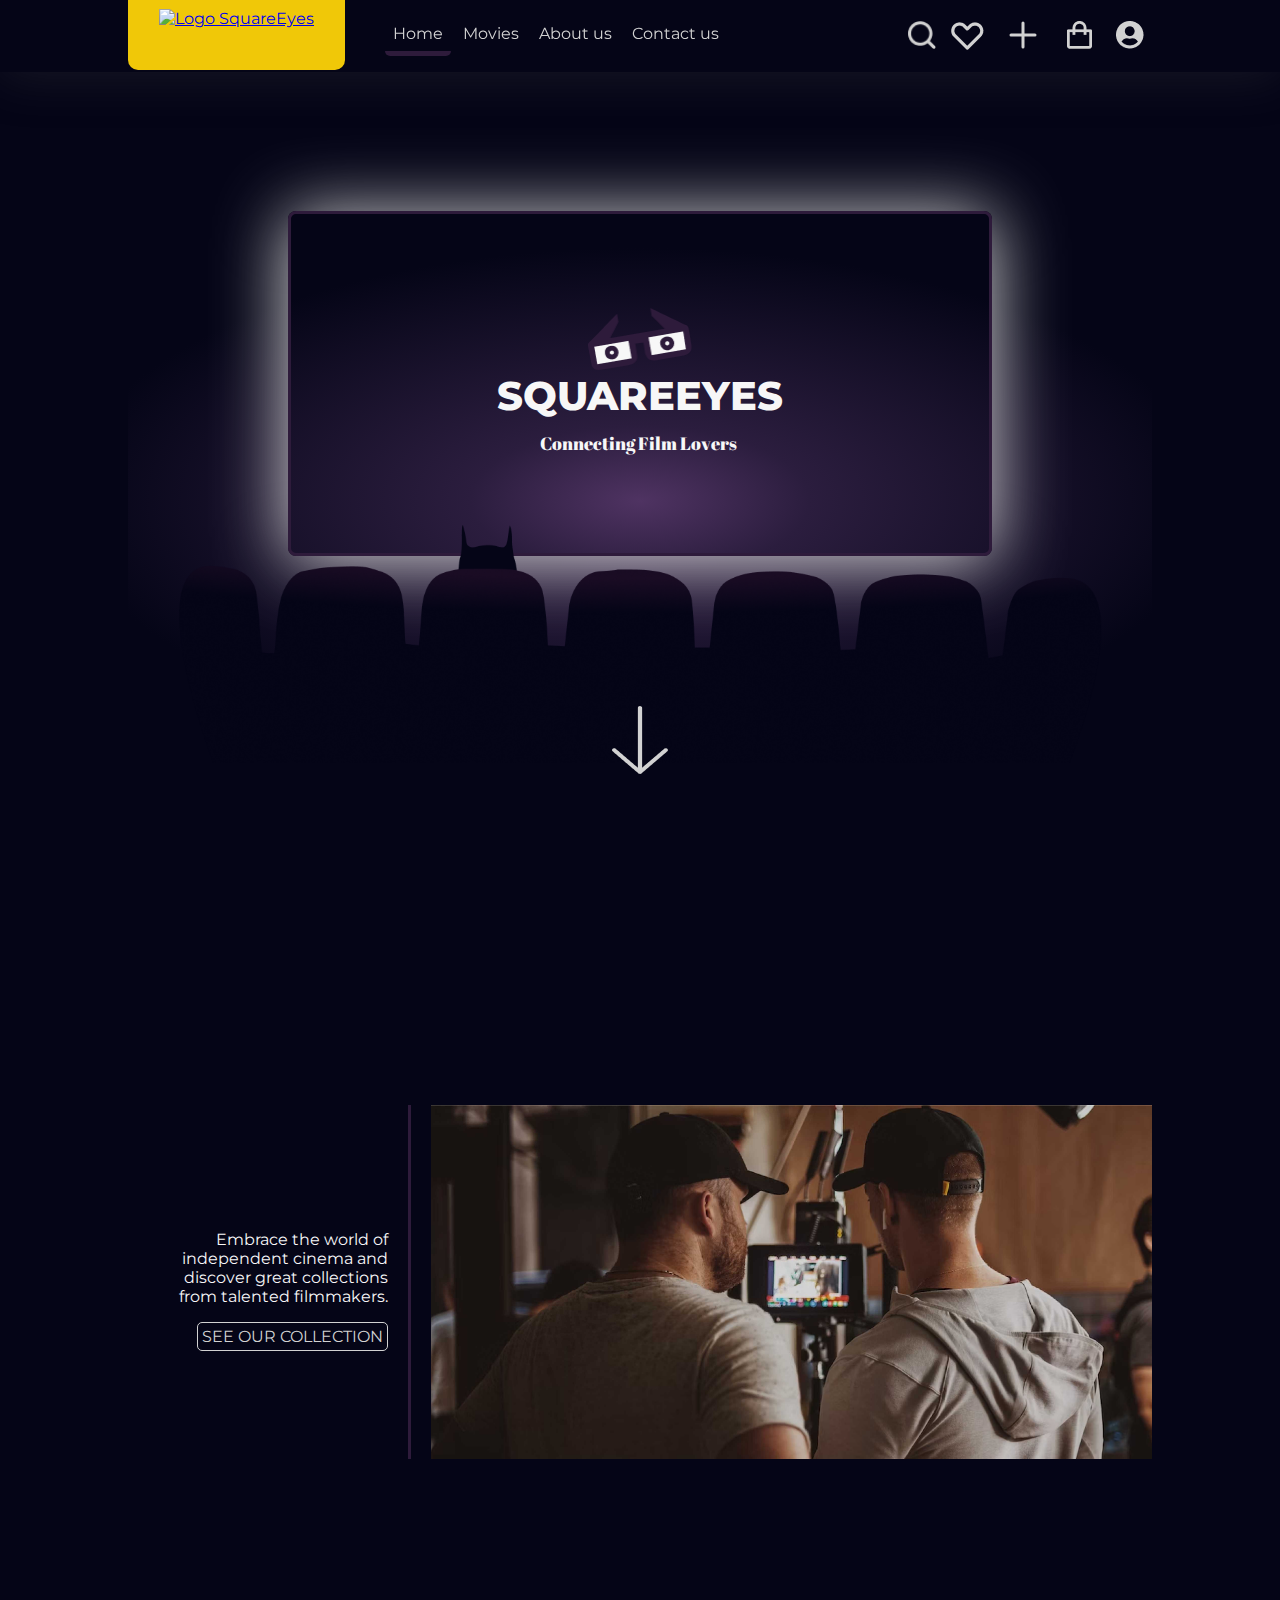
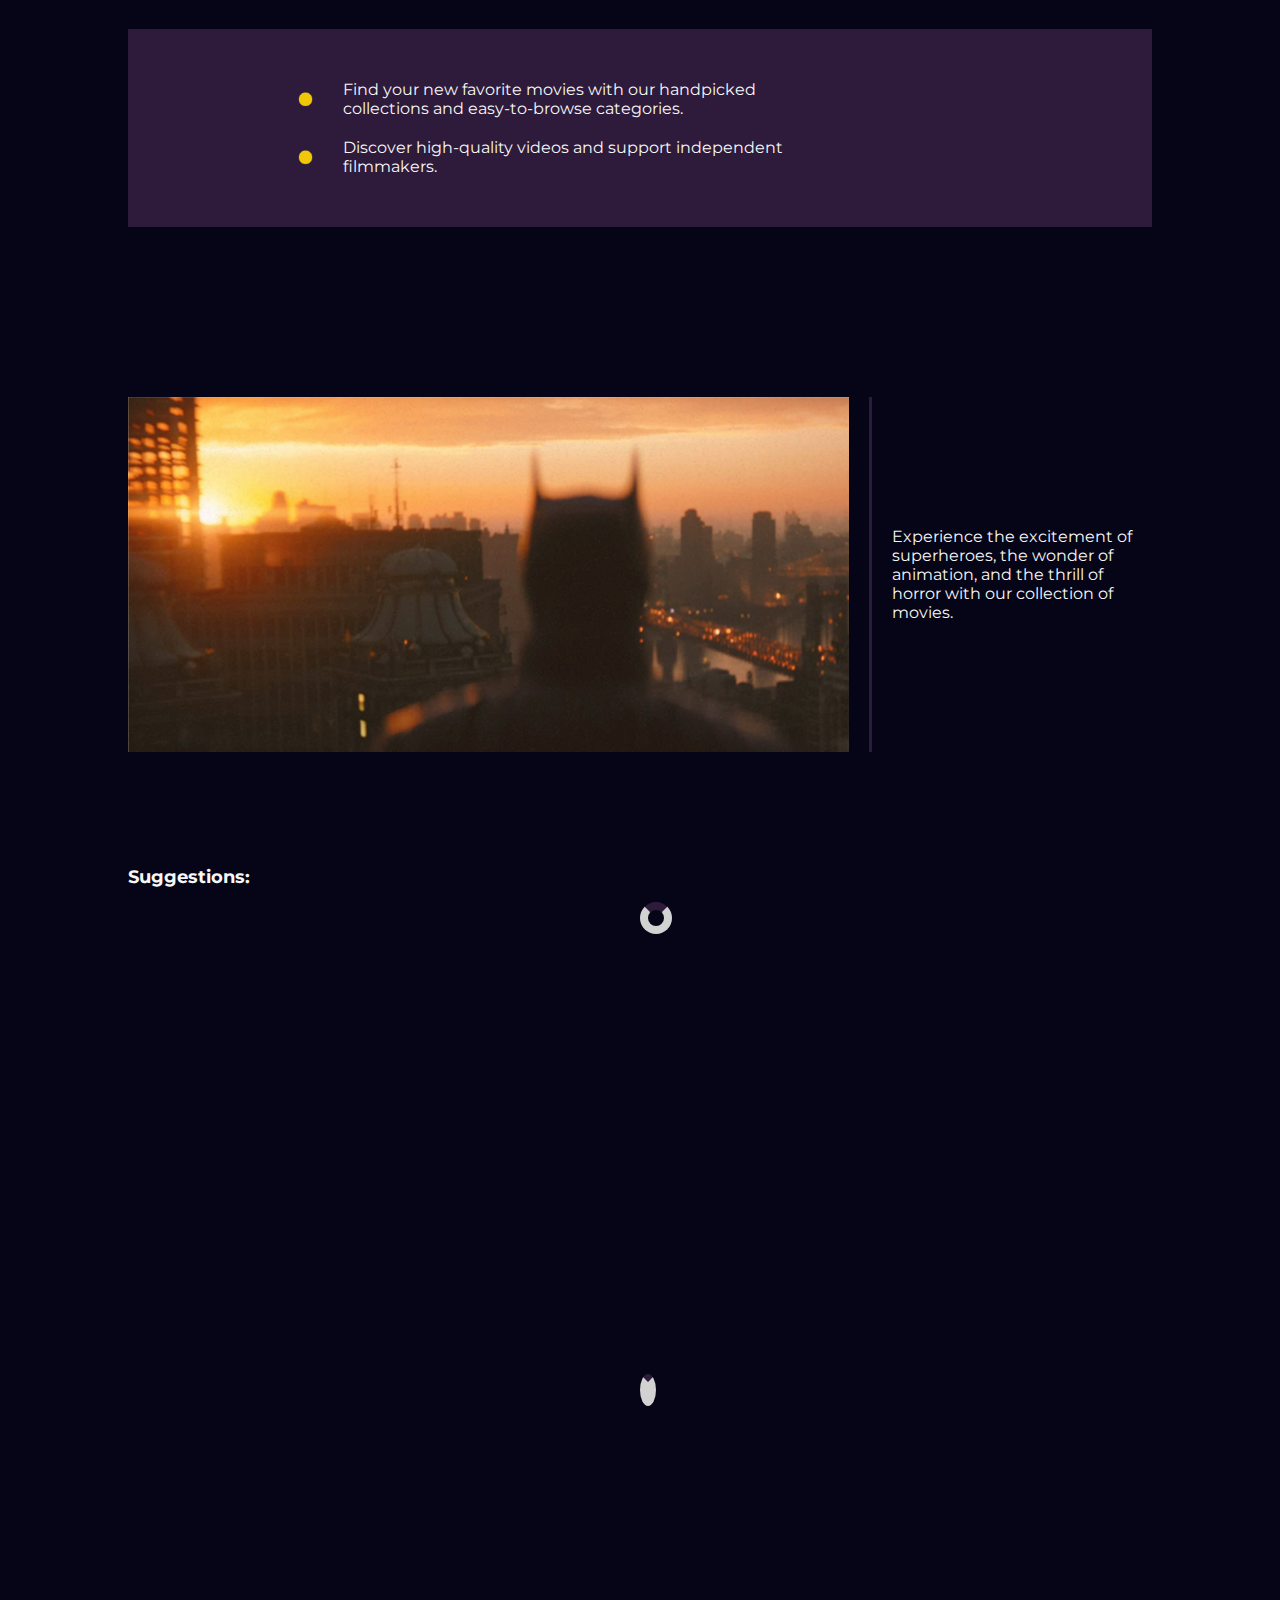
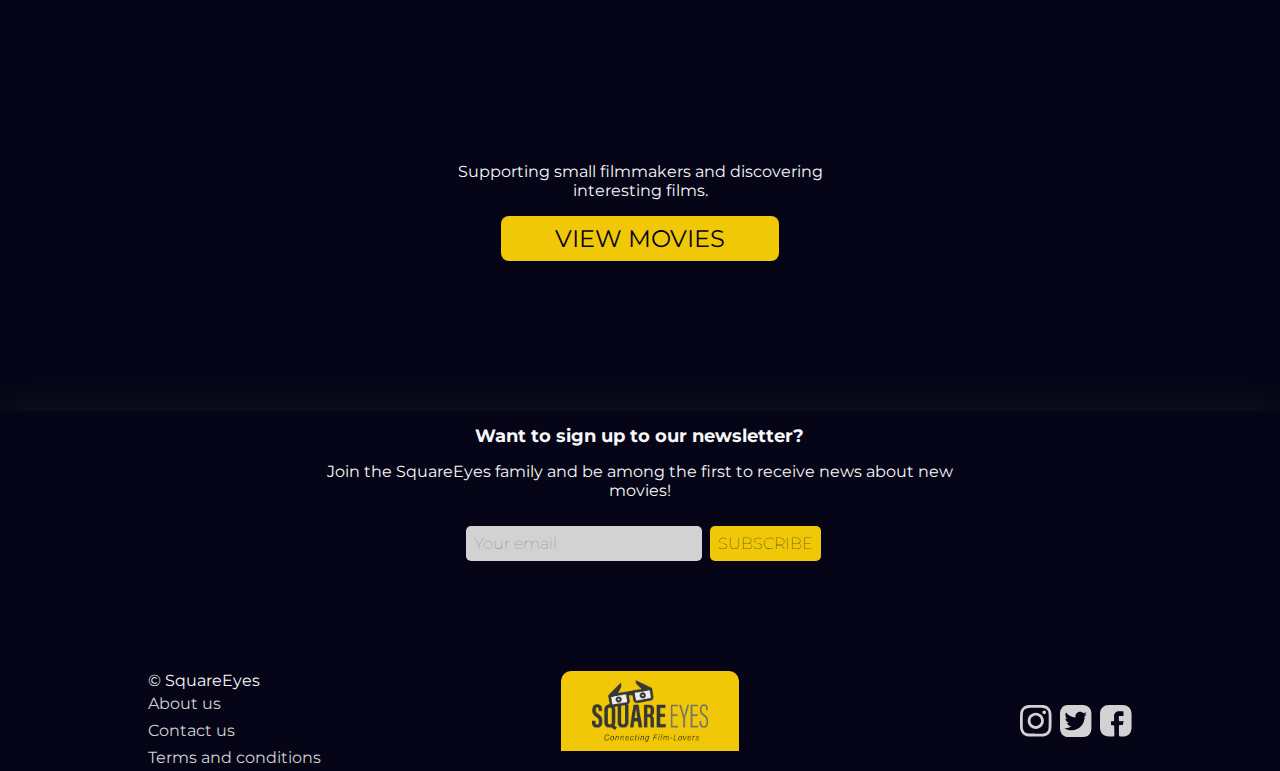
==== index.html @ 7ef7fc24 "added files" ====
<!DOCTYPE html>
<html lang="en">
  <head>
    <meta charset="UTF-8" />
    <meta http-equiv="X-UA-Compatible" content="IE=edge" />
    <meta name="viewport" content="width=device-width, initial-scale=1.0" />
    <meta
      name="describtion"
      content="Webpage for movie lovers. Choose between numbers of fantastic movies."
    />
    <link rel="stylesheet" href="unicode.css" />
    <link rel="stylesheet" href="css_code/index_styles.css" />
    <link
      href="https://fonts.googleapis.com/css2?family=Abril+Fatface&family=Montserrat:wght@400;800&display=swap"
      rel="stylesheet"
    />
    <script type="module" defer src="js/index.js"></script>
    <title>SquareEyes | Home</title>
  </head>

  <body>
    <header>
      <a href="index.html"
        ><img
          class="logo_header"
          src="Images/SquareEyes_Logo_org.png"
          alt="Logo SquareEyes"
      /></a>
      <div class="header_left">
        <input type="checkbox" name="menu_checkbox" id="menu_checkbox" />
        <label
          for="menu_checkbox"
          tabindex="0"
          class="hamburger_icon"
          aria-label="Navigation menu"
        ></label>
        <nav class="nav_left">
          <ul>
            <li><a href="index.html" class="active_page">Home</a></li>
            <li><a href="movie-pages/all-movies.html">Movies</a></li>
            <li><a href="your_list.html">Your list</a></li>
            <li><a href="your_fav.html">Favorites</a></li>
            <li><a href="about_us.html">About us</a></li>
            <li><a href="contact_us.html">Contact us</a></li>
          </ul>
        </nav>
      </div>
      <div class="header_right">
        <nav class="nav_right">
          <input
            id="menu_search_icon"
            type="search"
            placeholder="Search"
            class="search"
            aria-labelledby="search_bar"
          />
          <label for="menu_search_icon" class="icon_search"
            ><span id="search_bar" class="gone_text">Search bar</span></label
          >
          <a href="your_fav.html" aria-label="Go to your favorites page">
            <figure class="icon_favorites_nav"></figure>
          </a>
          <a href="your_list.html" aria-label="Go to your list page">
            <figure class="icon_your_list_nav"></figure>
          </a>
          <a
            href="checkout.html"
            aria-label="Go to shopping bag"
            class="iconShopContainer"
          >
            <figure class="icon_shopping_bag_nav"></figure>
            <span id="shopBagCountContainer"></span>
          </a>
          <a href="your_page.html" aria-label="Go to your profile">
            <figure class="icon_profile_nav"></figure>
          </a>
        </nav>
      </div>
      <div class="search_bar_area" id="search_bar_area">
        <input
          type="search"
          id="dropdown_menu"
          name="dropdown_menu"
          placeholder="Search"
          class="search_dropdown"
        />
        <label for="dropdown_menu" aria-label="Dropdown search menu"></label>
      </div>
    </header>
    <main class="content_wrap">
      <section class="headerdesign">
        <div class="headergradient"></div>
        <div>
          <div class="headerscreenmes">
            <div class="headerscreen"></div>
          </div>
          <div class="moviescreen">
            <img
              class="squareeyes_glasses"
              src="images/squareeyes_glasses.png"
              alt="Design of glasses"
            />
            <h1 class="Squareeyes_logoname">SquareEyes</h1>
            <h2 class="logo_undertext">Connecting Film Lovers</h2>
          </div>
          <img
            class="batmanseats"
            src="images/cinema_batman_test.png"
            alt="Design of cinema seats"
          />
          <a href="#section1">
            <figure>
              <img
                class="arrowdown"
                src="icons/icon_arrow.png"
                alt="Arrow and button for guiding you down the page."
              />
            </figure>
          </a>
        </div>
      </section>
      <div class="section1" id="section1">
        <div class="section1_info">
          <p>
            Embrace the world of independent cinema and discover great
            collections from talented filmmakers.
          </p>
          <a href="movie-pages/all-movies.html">See our collection</a>
        </div>
        <div class="section1_image">
          <img
            src="images/clipped_crew_pic_home_page_min.png"
            alt="A picture of two movie crew members"
          />
        </div>
      </div>
      <div class="section2">
        <div class="section2_area">
          <div class="section2_row">
            <img
              src="icons/icon_yellow_dot.png"
              alt="A yellow dot"
              class="yellow_dot"
            />
            <p>
              Find your new favorite movies with our handpicked collections and
              easy-to-browse categories.
            </p>
          </div>
          <div class="section2_row">
            <img
              src="icons/icon_yellow_dot.png"
              alt="A yellow dot"
              class="yellow_dot"
            />
            <p>
              Discover high-quality videos and support independent filmmakers.
            </p>
          </div>
        </div>
      </div>
      <div class="section3">
        <div class="section3_image">
          <img
            class="batman_sunset"
            src="images/batman_sunset_cropped-min.jpg"
            alt="A picture of Batman"
          />
          <img
            class="batman_cover"
            src="images/Movie_batman.jpeg"
            alt="Batman cover picture"
          />
        </div>
        <div class="section3_info">
          <p>
            Experience the excitement of superheroes, the wonder of animation,
            and the thrill of horror with our collection of movies.
          </p>
        </div>
      </div>
      <section class="suggestion_section">
        <h2>Suggestions:</h2>
        <div class="moviephotos" id="suggestionContainer">
          <div class="loader_area"><div class="loader"></div></div>
        </div>
      </section>
      <section class="section5">
        <div id="mostPopularNow" class="section5">
          <div class="loader_area"><div class="loader"></div></div>
        </div>
      </section>
      <div class="supportfilm">
        <div class="supportfilm_area">
          <p>Supporting small filmmakers and discovering interesting films.</p>
          <a href="movie-pages/all-movies.html">View movies</a>
        </div>
      </div>
    </main>
    <footer class="footer_class">
      <section class="newsletter">
        <div class="newsletter_area">
          <h2>Want to sign up to our newsletter?</h2>
          <p>
            Join the SquareEyes family and be among the first to receive news
            about new movies!
          </p>
          <fieldset class="newsletterfieldset">
            <legend id="n_s" class="gone_text">Newsletter subscribtion</legend>
            <label for="newsletter_email" aria-labelledby="n_s"></label>
            <input
              id="newsletter_email"
              placeholder="Your email"
              name="email"
              type="text"
              class="newsletteremail"
              required
            />
            <input
              type="submit"
              value="Subscribe"
              class="newslettersubscribe"
            />
          </fieldset>
        </div>
      </section>
      <div class="footerbar">
        <div class="footernav">
          <span> &copy; SquareEyes </span>
          <a href="about_us.html">About us</a>
          <a href="contact_us.html">Contact us</a>
          <a href="#">Terms and conditions</a>
        </div>
        <div class="footerlogo">
          <a href="index.html"
            ><img
              class="logo_footer"
              src="images/SquareEyes_Logo_org.png"
              alt="Squareeyes logo"
          /></a>
        </div>
        <div class="footersocialmedia">
          <a href="#" class="instagram" aria-label="Instagram"></a>
          <a href="#" class="twitter" aria-label="Twitter"></a>
          <a href="#" class="facebook" aria-label="Facebook"></a>
        </div>
      </div>
    </footer>
  </body>
</html>
---- unicode.css ----
/*
Content

*/

@import url("css_code/_header.css");/*  Header code, search bar etc */
@import url("/css_code/_icons_buttons.css"); 
@import url("/about_us.html");
@import url("/checkout.html");
@import url("/checkout_sucsess.html");
@import url("/contact_us.html");
@import url("/your_fav.html");
@import url("/your_list.html");
@import url("/your_page.html");
@import url("/your_profile.html");

* {
  font-size: 16px;
  font-family: "montserrat", Verdana, Geneva, Tahoma, sans-serif;
  box-sizing: border-box;
}
html {
    scroll-behavior: smooth;
    font-size: 16px;
    position: relative;
  }
  
  header, body , footer{
    font-family: "montserrat", Verdana, Geneva, Tahoma, sans-serif;
    background-color: #050517;
    color: var(--white);
    margin: 0px auto;
  }
  main { 
    padding-top: 80px;
  }
  .footerbar {
    margin-top: 5rem;
  }

  input,
  label,
  textarea {
    font-family: 'montserrat', Verdana, Geneva, Tahoma, sans-serif;
  }
  input:focus, label:focus, text:focus {
    outline: none;
  }

  .content_wrap /* tells the page to center everything */ {
    width: 80%;
    margin: 0px auto;
    max-width: 1500px;
  }
  .main_h {
    min-height: 100vh;
    min-height: 100svh;
}
  .max_width {
    max-width: 1500px;
    margin: 0px auto;
  }
  
  .fullwidthsection {
    width: 100%;
    margin: 0px auto;
  }
  
  .marginbottom30vh {
   margin-bottom: 30vh;
  }

  img {
    max-width: 100%;
    display: block;
  }
  /* font sizes */
  h1 {
    font-size: 1.8rem;
  }
  h2 {
    font-size: 1.1rem;
  }

  /*to add info to some icons */
  .gone_text {
    display: none;
  }
  .hidden_text {
    visibility: hidden;
  }
  .yellow { /*just yellow */
    color: var(--yellow);
}

  button { /*removes the original button look */
    background-color: transparent;
    border: none;
    box-shadow: none;
    outline: none;
  }
  
  /* /////// Header code //////////*/
  
  header  {
    position: fixed; /*makes the header stay at the top all time*/
    display: flex;
    top: 0px;   
    width: 100%;
    padding: 0% 10% 0% 10%;
    height: auto;
    margin: 0px auto;
    background-color: var(--dark_purple);
    box-shadow: 0px 4px 50px rgba(80, 80, 80, 0.25);/* drop shadow */
    font-family: "Abril Fatface", Impact, Haettenschweiler, 'Arial Narrow Bold', sans-serif ;
    box-sizing: border-box;
    z-index: 999;
  }
  .logo_header, .logo_footer {
    display: block;
    flex: 1;
    background: var(--yellow);
    padding: 9px 31px;
  }
  .logo_header {
    padding: 9px 31px;
    height: 70px;
    left: 0px;
    top: -4px;
    border-radius: 0px 0px 10px 10px;
    margin-top: 0px;
  }
  
  /*  Hamburger menu */
  .header_left {
    display: flex;
    align-self: center;
  }

  .nav_left a, .nav_right a {
    text-decoration: none;
    padding: 8px;
    color: var(--greywhite);
  }
  
  .nav_left {
    flex: 1;
    font-size: 1.2rem; 
  }
  
  .nav_left li, .nav_left a{
    display: inline-flex;
  }
  
  .nav_left a {
    border-radius: 5px;
    box-sizing: border-box;
  }
  .nav_left a:hover {
    background: var(--purple);
    outline: 1px solid var(--purple);
    border-radius: 5px;
  }
  
  .active_page {
    box-sizing: border-box;
    color: var(--white);
    border-bottom: 5px solid var(--purple);
  }
  
  .nav_left li:nth-child(3), .nav_left li:nth-child(4) {
    display: none;
  }
  
  #menu_checkbox, .hamburger_icon {
    display: none;
  }  
  
  /* nav right side */
  
  .nav_right {
    display: flex;
    position: absolute;
    right: 10%;
    top: 5px;
    width: fit-content;
    align-items: center;
    justify-content: end;
    z-index: 5;
  }
  
  .nav_right a {
    position: relative;
    display: flex;
    align-items: center;
    width: fit-content;
    justify-content: center;
  }

  /* icons right nav*/
   .icon_favorites_nav {
    content: url(/icons/icon_heart_nav.png);
  }
  .icon_favorites_nav:hover {
    content: url(/icons/icon_heart_nav_hover.png);
  }

  .icon_your_list_nav {
    content: url(/icons/icon_pluss_nav.svg);
  }
  .icon_your_list_nav:hover {
    content: url(/icons/icon_pluss_nav_hover.png);
  }

  .icon_shopping_bag_nav {
    content: url(/icons/icon_shopping_bag_nav.png);
  }
  .icon_shopping_bag_nav:hover {
    content: url(/icons/icon_shopping_bag_nav_hover.png);
  }
  .icon_shopping_bag_one_item {
    content: url(/icons/icon_shopping_bag_one_item.png);
  }

  .icon_profile_nav {
    content: url(/icons/icon_profile.png);
  }
  .icon_profile_nav:hover {
    content: url(/icons/icon_profile_hover.png);
  }
  .icon_settings_wheel {
    content: url(/icons/icon_settings_wheel.png);
    margin: 0px;
  }

  .icon_favorites_nav, .icon_your_list_nav,.icon_shopping_bag_nav, .icon_profile_nav {
    background-repeat: no-repeat;
    background-position: center;
    align-items: center;
    margin: 0px;
    
    align-self: center;
    justify-self: center;
  }
  /* Search icon and bar */
  .search {
    flex: 1fr;
    height: 2.2rem;
    max-width: auto;
    border-radius: 5px;
    background-image: url(/icons/icon_search_2.png);
    background-repeat: no-repeat;
    background-size: 1.8rem;
    background-position: 98%;
    background-color: transparent;
    place-content: var(--dark_purple);
    border: none;
    z-index: 99;
}
.search::placeholder {
    color: transparent;
}
/* removed the "x" from the search bar */
.search::-webkit-search-cancel-button,
.search::-webkit-search-decoration,
.search::-webkit-search-results-button,
.search::-webkit-search-results-decoration {
  appearance: none;
}

.search:hover {
    background-image: url(/icons/icon_search_hover.png);
}
.search:focus {
    background-image: url(/icons/icon_search_open.png);
    outline: none;
    background-color: var(--white);
}
/* search dropdown - for smaller screens*/
.icon_search {
  content: url(/icons/icon_search_2.png);
  background-repeat: no-repeat;
  width: 1.8rem;
  height: 1.8rem;
  margin: 0px 2px;
  display: none;
}
.icon_search:hover {
  content: url(/icons/icon_search_hover.png);
}
.search_bar_area {
  visibility: hidden;
}
.search_dropdown {
  width: 100%;
  height: 2.2rem;
  max-width: 98%;
  border-radius: 5px;
  background-image: url(/icons/icon_search_open.png);
  background-repeat: no-repeat;
  background-size: 1.8rem;
  background-position: right;
  background-position: 99%;
  background-color: var(--greywhite);
  border: none;
  z-index: 99;
  margin: 1rem 0px;
}
.search_dropdown:hover, .search_:focus {
  background-color: var(--white);
  outline: none;
  z-index: 1;
}

#menu_search_icon:checked ~ .search_dropdown {
  display: show;
}

/* Checkbox design */
/* checkbox icon*/
.checkboxes input[type="checkbox"] {
  display: none;
}
.checkboxes input[type="checkbox"] + label::after {
  content: "";
  outline: 1px solid var(--purple);

  border-radius: 5px;
  width: 1.5rem;
  height: 1.5rem;
  margin-left: 1rem;
  
  background-color: var(--greywhite);
  background-repeat: no-repeat;
  background-size: contain;
  background-position: center;
  box-sizing: border-box;
}
.checkboxes input[type="checkbox"]:hover + label::after {
  background-color: var(--greywhite);
  background-image: url(/icons/icon_checked_c.svg);
  outline: 1px solid var(--greywhite);

}
.checkboxes input[type="checkbox"]:checked + label::after {
  background-color: var(--purple);
  background-image: url(/icons/icon_checked.svg);
}
/* checkbox area */ 
.checkboxes {
  display: flex;
  width: 100%;
}

.checkboxes label {
  position: relative;
  cursor: pointer;
  justify-content: end;
  align-items: center;
}

/* suggestion_section */

.suggestion_section {
  position: relative;
  padding: 100px 0px;
  max-width: 1500px;
  margin: 0px auto;
  }
.moviephotos {
    display: grid;
    grid-template-columns:repeat(auto-fit, minmax(140px, 1fr));
    grid-gap: 20px;
  }
  .moviephotos img {
    width: 100%;
    height: 100%;
    object-fit: cover; /* to set a specific height, without the pic squeezing */
    overflow: hidden;
  }
.moviephotos img:hover {
  outline: 2px solid var(--purple);
}

  
/* ///////// Footer code //////// */
  
  footer  {
    position: relative;
    display: block;
    width: 100%;
    padding: 0% 10% 0% 10%;
    box-sizing: border-box;
    height: auto;
    margin: auto;
    background-color: var(--dark_purple);
    box-shadow: 0px 4px 50px rgba(80, 80, 80, 0.25);/* drop shadow */
  }
  
  .footer_space {
    margin-top: 20px;
  }
  
  /* Newsletter */
  
  .newsletter {
    display: flex;
    margin: 0px auto 5vh;
    justify-content: center;
    text-align: center;
  }
  
  .newsletter_area {
    max-width: 66%;
    font-size: 1rem;
  }
  
  .newsletterfieldset {
    display: flex;
    justify-content: center;
    column-gap: 8px;
    max-width: 50%;
    margin: 20px auto;
    border: none;
    width: 100%;
  }
  
  .newsletteremail {
    flex: 1;
    align-items: flex-start;  
    background-color: var(--greywhite);
  }
  
  .newslettersubscribe {
    align-items: flex-end;
    background-color: var(--yellow);
    color: var(--dark_purple);
    text-transform: uppercase;
    cursor: pointer;
  }
  
  .newsletteremail, .newslettersubscribe {
    border-radius: 5px;
    padding: 8px;
    font-family: 'montserrat';
    font-weight: lighter;
    border: none;
    word-wrap: break-word;
  }
  input.newslettersubscribe:hover {
    font-weight: 600;
  }
  .newsletteremail:hover {
    background-color: var(--white);
  }
  
  .newsletteremail:focus {
    font-weight: 400;
    background-color: var(--white);
    outline: none;
  }
  
  /* Footerbar */
  
  .footerbar {
    display: flex;
    min-height: 84px;
    justify-content: space-between;
    width: 100%;
  }
  .footernav {
    object-fit: cover;
    padding: 0px 20px;
    flex: 1;
  }
  
  .footernav a {
    display: flex;
    flex-direction: row;
    text-decoration: none;
    padding: 4px 0px;
    color: var(--greywhite);
    justify-content: space-between; 
  }
  .footernav a:hover {
    color: var(--white);
  }
  .logo_footer {
    height: 80px;
    bottom: 0px;
    border-radius: 10px 10px 0px 0px;
  }
  
  .footersocialmedia {
    display: flex;
    flex: 1;
    justify-content: flex-end;
    align-items: center;
    column-gap: 8px;
    margin-right: 20px;
  }
  .footersocialmedia figure {
    margin: 0px;
  }
  .instagram, .twitter, .facebook {
    height: auto;
    width: 2rem;
    box-sizing: border-box;
    cursor: pointer;
  }
  .instagram {
    content: url(/icons/icon_instagram.svg);
  }
  .instagram:hover {
      content: url(/icons/icon_instagram_hover.svg);
  }
  .twitter {
      content: url(/icons/icon_twitter.svg);
  }
  .twitter:hover {
      content: url(/icons/icon_twitter_hover.svg);
  }
  .facebook {
      content: url(/icons/icon_facebook.svg);
  }
  .facebook:hover {
      content: url(/icons/icon_facebook_hover.svg);
  }
 
/* Section6 - Supporting small filmmakers */

.supportfilm {
  display: flex;
  margin: 170px auto 150px;
  justify-content: center;
  text-align: center;
}

.supportfilm_area {
  max-width: 40%;
  font-size: 1.3rem;
}

.supportfilm_area a {
  display: flex;
  max-width: 68%;
  margin: 0px auto;
  justify-content: center; /* center yellow textbox */

  text-decoration: none;
  text-transform: uppercase;
  color: var(--dark_purple);
  font-size: 1.5rem;
  border-radius: 8px;
  background-color: var(--yellow);
  padding: 8px;
}

.supportfilm_area a:hover {
  font-weight: 600;
}

/*go back button*/
.go_back_button {
  border: none;
  background-color: var(--dark_purple);
  color: var(--greywhite);
  display: flex;
  align-items: center;
  padding: 4px 8px;
  margin: 16px 0px;
}

.backarrow {
  content:  url(/icons/icon_backarrow.svg);
  background-repeat: no-repeat;
  height: 1.8rem;
  width: auto;
  padding-right: 15px;
}
.leftarrow {
  content:  url(/icons/icon_leftarrow.png);
  background-repeat: no-repeat;
  height: 1.6rem;
  width: auto;
  padding-right: 16px;
  padding-left: 4px;
}
.rightarrow {
  content:  url(/icons/icon_frontarrow.png);
  background-repeat: no-repeat;
  height: 1.6rem;
  width: auto;
  padding-left: 16px;
  padding-right: 4px;
}

.go_back_button p {
  font-size: 1rem;
}

.go_back_button:hover {
  background-color: #2E1B3B;
  border-radius: 8px;
}

.go_back_button_text {
  visibility: hidden;
}
.go_back_button:hover .go_back_button_text {
  visibility: visible;
}

/* Favorite and list icons */
.icons {
  display: flex;
  gap: 1rem;
  padding: 10px 0px;
  width: fit-content;
  height: 1.8rem;
}
/* didn't fine any way for this to be a collab */
.icon_heart {
  content: url(/icons/icon_heart.svg);
}

#favorites1:checked ~.icon_heart {
  content: url(/icons/icon_heart_checked.png);
}
#favorites2:checked ~.icon_heart {
  content: url(/icons/icon_heart_checked.png);
}
#favorites3:checked ~.icon_heart {
  content: url(/icons/icon_heart_checked.png);
}
#favorites4:checked ~.icon_heart {
  content: url(/icons/icon_heart_checked.png);
}
#favorites5:checked ~.icon_heart {
  content: url(/icons/icon_heart_checked.png);
}
#favorites6:checked ~.icon_heart {
  content: url(/icons/icon_heart_checked.png);
}
#favorites7:checked ~.icon_heart {
  content: url(/icons/icon_heart_checked.png);
}
#favorites8:checked ~.icon_heart {
  content: url(/icons/icon_heart_checked.png);
}


.icon_pluss {
  content: url(/icons/icon_pluss.svg);
}
#your_list1:checked ~.icon_pluss {
  content: url(/icons/icon_pluss_added.png);
  height: 1.5rem;
  margin: auto;
}
#your_list2:checked ~.icon_pluss {
  content: url(/icons/icon_pluss_added.png);
  height: 1.5rem;
  margin: auto;
}
#your_list3:checked ~.icon_pluss {
  content: url(/icons/icon_pluss_added.png);
  height: 1.5rem;
  margin: auto;
}
#your_list4:checked ~.icon_pluss {
  content: url(/icons/icon_pluss_added.png);
  height: 1.5rem;
  margin: auto;
}
#your_list5:checked ~.icon_pluss {
  content: url(/icons/icon_pluss_added.png);
  height: 1.5rem;
  margin: auto;
}
#your_list6:checked ~.icon_pluss {
  content: url(/icons/icon_pluss_added.png);
  height: 1.5rem;
  margin: auto;
}
#your_list7:checked ~.icon_pluss {
  content: url(/icons/icon_pluss_added.png);
  height: 1.5rem;
  margin: auto;
}
#your_list8:checked ~.icon_pluss {
  content: url(/icons/icon_pluss_added.png);
  height: 1.5rem;
  margin: auto;
}

#favorites1, #favorites2,#favorites3,#favorites4,#favorites5,#favorites6,#favorites7,#favorites8, #your_list1, #your_list2, #your_list3 ,#your_list4,#your_list5,#your_list6,#your_list7,#your_list8, #shopping_bag_button1, #shopping_bag_button2, #shopping_bag_button3, #shopping_bag_button4, #shopping_bag_button5, #shopping_bag_button6, #shopping_bag_button7, #shopping_bag_button8{
  display: none;
}

/* shopping bag */
#shopping_bag_button1:checked ~ .shopping_bag_button {background-color: var(--yellow);}
#shopping_bag_button1:checked  ~ .shopping_bag_button::before {content: 'Added';}
#shopping_bag_button2:checked ~ .shopping_bag_button {background-color: var(--yellow);}
#shopping_bag_button2:checked  ~ .shopping_bag_button::before {content: 'Added';}
#shopping_bag_button3:checked ~ .shopping_bag_button {background-color: var(--yellow);}
#shopping_bag_button3:checked  ~ .shopping_bag_button::before {content: 'Added';}
#shopping_bag_button4:checked ~ .shopping_bag_button {background-color: var(--yellow);}
#shopping_bag_button4:checked  ~ .shopping_bag_button::before {content: 'Added';}
#shopping_bag_button5:checked ~ .shopping_bag_button {background-color: var(--yellow);}
#shopping_bag_button5:checked  ~ .shopping_bag_button::before {content: 'Added';}
#shopping_bag_button6:checked ~ .shopping_bag_button {background-color: var(--yellow);}
#shopping_bag_button6:checked  ~ .shopping_bag_button::before {content: 'Added';}
#shopping_bag_button7:checked ~ .shopping_bag_button {background-color: var(--yellow);}
#shopping_bag_button7:checked  ~ .shopping_bag_button::before {content: 'Added';}
#shopping_bag_button8:checked ~ .shopping_bag_button {background-color: var(--yellow);}
#shopping_bag_button8:checked  ~ .shopping_bag_button::before {content: 'Added';}



/*
--------------------------------------------------
This is new code added for loading div
--------------------------------------------------
*/
.loader_area {
  display: flex;
  height: 100%;

}
.loader {
  border: 8px solid var(--greywhite);
  border-top: 8px solid var(--purple);
  border-radius: 50%;
  width: 2rem;
  height: 2rem;
  margin-left: 50%;
  animation: spin 2s linear infinite;
}

@keyframes spin {
  0% {
      transform: rotate(0deg);
  }
  100% {
      transform: rotate(360deg);
  }
}

/* 
code to hide sign up at first
*/
#section_signup {
  display: none;
}




 @media (max-width:1200px) {
      main { 
        padding-top: 70px;
      }

      /* Header nav bar */
      header {
          display: block;
      }

      .hamburger_icon {
          display: flex;
          content: url(icons/icon_hamburger_v.svg);
          background-repeat: no-repeat;
          position: absolute;
          top: 22px;
          width: 2rem;
          height: 2rem;
          left: 10%;

      }
      
      #menu_checkbox:checked~.nav_left {
          display: show;
          display: block;
          max-height: fit-content;
      }

      #menu_checkbox:checked~.hamburger_icon {
          content: url(icons/icon_hamburgerclose_v.svg);
      }

      .nav_left {
          display:none;
          position: relative;
          left: 0px;
          top: 0px;
          width: 100%;
          max-height: 0px;
          padding-bottom: 10px;
          margin: 0px;
      }

      .nav_left ul {
          padding: 0px;
      }

      .nav_left li {
          display: block;
      }

      .nav_left a {
          width: 100%;
      }

      .active_page {
          box-sizing: border-box;
          color: var(--white);
          border-left: 5px solid var(--purple);
          border-bottom: none;
      }

      .nav_left li:nth-child(3),
      .nav_left li:nth-child(4) {
          display: flex;
      }
      .nav_right a:nth-child(3),
      .nav_right a:nth-child(4) {
          display: none;
      }

      .logo_header {
          display: block;
          flex: 1;
          padding: 9px 25px;
          height: 50px;
          margin: auto;
          background: var(--yellow);
          border-radius: 0px 0px 10px 10px;
          margin-top: 0px;
      }

      .nav_right {
          top: 0px;
          width: fit-content;
      }

      /* Search icon show/hide */
        .search {
          display: none;
        }
        .icon_search {  
          display: flex;
        }
        .search_bar_area {
          visibility: visible;
          display: flex;
          width: 100%;
          justify-content: center;
        }

      /* Section6 - Supporting small filmmakers */

      .supportfilm_area {
        max-width: 70%;
        font-size: 1rem;
      }

      .supportfilm_area a {
        font-size: 1.2rem;
      }

      /* footer */

      .logo_footer {
          padding: 9px 25px;
          height: 50px;
          border-radius: 10px;
      }
  }

  @media (max-width:820px) {
      /* Uni code */

      html {
          font-size: 14px;
      }

      .footernav {
          padding: 0px 2% 2% 0px;
          font-size: 0.8rem;
          align-self: end;
      }

      .footersocialmedia {
          column-gap: 4px;
          margin-right: 0%;
          margin-bottom: 4%;
          align-items: center;
      }
      .nav_right a {
        display: flex;
        justify-self: center;
        justify-content: center;
        justify-items: center;
        width: fit-content;
      }
  }

  @media (max-width: 520px) {
      main { 
        padding-top: 60px;
      }

      /* Header and uni*/
      header,
      footer {
          padding: 5px 2% 0% 2%;
      }

      html {
          font-size: 14px;
      }

      .hamburger_icon {
          left: 4%;
          top: 22px;
      }

      .nav_right {
          right: 4%;
          top: 20px;
      }

      .nav_right a {
          padding: 6px;
      }

      .logo_header {
          display: flex;
          flex: 1;
          padding: 2px;
          width: 84px;
          height: 44px;
          margin: 10px auto 0px;
          background: var(--yellow);
          border-radius: 8px;
          align-items: end;
      }

      /* Section6 - Supporting small filmmakers */

      .supportfilm {
        margin: 100px auto 100px;
      }

      .supportfilm_area {
        max-width: 80%;
        font-size: 1rem;
      }

      .supportfilm_area a {
        font-size: 1.2rem;
      }

      /* Newsletter */
      .newsletterfieldset {
        flex-direction: column;
        gap: 8px;
      }
      
      .newsletteremail, .newslettersubscribe {
        text-align: center;
      }

      /* Footerbar */

      .footernav {
          padding: 0px 2% 2% 0px;
          font-size: 0.6rem;
          align-self: end;
      }

      .footernav a {
          padding: 2px 0px;
      }

      .footerlogo {
          align-items: end;
          padding-bottom: 2%;
      }

      .logo_footer {
          padding: 2px 6px 2px 2px;
          height: 44px;
      }

      .footersocialmedia {
          display: flex;
          column-gap: 4px;
          margin-right: 0%;
          margin-bottom: 4%;
          align-items: end;
      }

      .iconsocial {
          width: 1.7rem;
      }
  }
---- css_code/index_styles.css ----
html {
  --dark_purple: #050517;
  --purple: #2E1B3B;
  --yellow: #F0C808;
  --greywhite: #d2d2d2;
  --white: #f7f7f7;
}
/* /////////// Home page //////////// */
main h1 {
  margin-top: 3.8rem;
}
h1 {
  font-size: 1.8rem;
  font-weight: 200;
  margin: 16px auto;
  max-width: 1500px;
}
/* Header design */
  
.headerdesign {
  position: relative;
  height: 735px;
  max-width: 100%;
  text-align: center;
  align-items: center;
  color: var(--white);
  margin-top: 5vh;
}

.headergradient {
  /*background*/
  position: absolute;
  height: auto;
  left: 0px;
  right: 0px;
  top: 84px;
  bottom: 200px;
  background: radial-gradient(56.02% 56.02% at 50% 64.69%,
      #4f3362 0.09%,
      #2b1d3e 29.54%,
      #050517 100%);
}

.headerscreenmes {
  position: absolute;
  left: calc(50% - 704px/2);
  top: 86px;
  width:fit-content
}

.headerscreen {
  box-sizing: border-box;
  position: absolute;
  width: 704px;
  height: 345px;
  border: 3px solid var(--purple);
  box-shadow: 0px 4px 70px 2px #D2D2D2;
  border-radius: 8px;
  transition: all 0.3 ease;
}

.headerscreen:hover {
  background: radial-gradient(91.59% 91.59% at 50% 50.14%, rgba(27, 14, 44, 0) 0%, #1B0E2C 100%);
}

.squareeyes_glasses {
  position: absolute;
  width: 104.5px;
  height: 61.95px;
  left: calc(50% - 104.5px/2 - 0.25px);
  top: 183px;
}
.Squareeyes_logoname {
  position: absolute;
  display: flex;
  top: 185px;
  left: calc(50% - 286px/2);
  max-height: 245px;
  max-width: 50vw;
  object-fit: scale-down;
  font-weight: 800;
  font-size: 40px;
  font-size: 2.5rem;
  line-height: 49px;
  text-transform: uppercase;
}

.logo_undertext {
  position: absolute;
  width: 628px;
  max-height: 22px;
  left: calc(50% - 628px/2 - 2px);
  top: 292px;

  font-family: 'Abril Fatface';
  font-style: normal;
  font-weight: 400;
  font-size: 1.1rem;
  line-height: 22px;
}

.batmanseats {
  position: absolute;
  display: flex;
  max-width: 90%;
  left: 50%;
  transform: translateX(-50%);
  max-height: 358px;
  top: 400px;
  object-fit: cover;
}

.arrowdown {
  display: flex;
  flex-direction: column;
  justify-content: center;
  align-items: center;
  padding: 0px;

  position: absolute;
  width: 81.93px;
  height: 93.99px;
  left: calc(50% - 81.93px/2 - 0.04px);
  bottom: 10%;
  transition: transform 0.3s; /*adding smooth transition */
}

.arrowdown:hover {
  transform: scale(1.1) translateY(20px);
}

/*  section1 design - crewpicture*/

.section1 {
  padding-top: 20%;
  margin-top: 200px;
  display: flex;
  align-items: center;
  justify-content: center;
  max-width: 1500px;
  margin: 40px auto 0px ;
}

.section1_info {
  flex: 1;
  padding: 20px;
  display: flex;
  flex-direction: column;
  text-align: right;
  font-size: 1rem;
  align-items: flex-end;
}

.section1_info a {
  padding: 4px 4px;
  border-radius: 5px;
  border: 1px solid var(--greywhite);
  color: var(--greywhite);
  text-decoration: none;
  text-transform: uppercase;
  width: fit-content;
}

.section1_info a:hover {
  color: var(--white);
  font-weight:600;
}

.section1_image {
  flex: 3;
  overflow: hidden;
  display: flex;
  justify-content: center;
  border-left: var(--purple) 3px solid;
  padding-left: 20px;
}

.section1 img {
  max-width: 100%;
  max-height: auto;
  object-fit: cover;
  
}


/* Section2 design  dots part*/

.section2 {
  margin: 170px auto;
  background-color: var(--purple);
  max-width: 100%;
  padding: 4% 0px;
  text-align: left;
  max-width: 2150px;
}

.section2_area {
  
  display: flex;
  flex-direction: column;
  width: 70%;
  margin: 0px auto;
}

.section2_row p, .section2_row img {
  display: inline-block;
  flex-direction: row;
  vertical-align: middle;
  margin: 10px;
}

.section2_row p {
  width: 70%;
  font-size: 1rem;
}

.yellow_dot {
  height: 28px;
}

/* Section3 design - batman part */

.section3 {
  position: relative;  
  margin: 200px auto 170px;
  display: flex;
  align-items: center;
  justify-content: center;
  max-width: 1500px;
  margin: 0px auto;
}

.section3_info {
  flex: 1;
  padding: 20px;
  flex-direction: column-reverse;
  text-align: left;
  font-size: 1rem;
}

.batman_cover {
  display: none;
}

.section3_image {
  flex: 3;
  justify-content: center;
  border-right: var(--purple) 3px solid;
  padding-right: 20px;
}

.section3 img {
  max-width: 100%;
  max-height: auto;
  object-fit: cover;
  
}

/* Section 4 - movies */

.section4 {
  min-height: auto;
  margin: 170px auto;
  max-width: 1500px;
}
.section4 div {
  display: grid;
  grid-template-columns:repeat(auto-fit, minmax(150px, 1fr));
  grid-gap: 20px;
}

.section4 h2 {
  grid-column: -1/1;
  font-size: 1rem;
  font-weight: 100;
  text-transform: uppercase;
  margin-bottom: 20px;
}

.section4 img {
  width: 100%;
  height: 100%;
  box-sizing: border-box;
  grid-column: -1/1;
  object-fit: cover; /* to set a specific height, without the pic squeezing */

}

.section4 img:hover {
  outline: 2px solid var(--purple);
}

.section4_movie {
  margin: 0px;
}

/* Section 5 - most popular right now*/

.section5 {
  display: flex;
  align-items: center;
  justify-content: center;
  max-width: 1500px;
  margin: 170px auto;
}

.section5_image {
  border-right: 3px solid var(--purple);
  padding-right: 20px;
}
.section5_image img {
  height: 300px;
  width: 100%;
  object-fit: cover;
}

.once_upon {
  display: none;
}

.section5_info {
  flex: 1;
  padding: 20px;
}

.section5 h2 {
  font-family: 'Abril Fatface', 'Montserrat', Verdana, Geneva, Tahoma, sans-serif ;
  font-weight: 100;
  font-size: 1.7rem;
  line-height: 49px;
}

.section5 h3 {
  text-transform: uppercase;
  font-size: 1rem;
  font-weight: 400;
}

.section5 a {
  display: flex;
  text-decoration: none;
  text-transform: uppercase;
  font-size: 1rem;
  color: var(--greywhite);
  border: 1px solid var(--greywhite);
  border-radius: 5px;
  padding: 8px;
  margin-top: 50px;
  width: fit-content;
}

.section5_info a:hover {
  color: var(--white);
  font-weight:600;
}


@media (max-width:1060px) {

  /* Header design */

  .headerdesign {
    height: 635px;
  }

  .headerscreenmes {
    left: calc(50% - 469.3px/2);
  }

  .headerscreen {
    width: 469.3px;
    height: 230px;
  }

  .headergradient {
    bottom: 320px;
  }

  .squareeyes_glasses {
    width: 69.6px;
    height: 41.3px;
    left: calc(50% - 69.6px/2 - 0.25px);
    top: 153px;
  }

  .Squareeyes_logoname {
    top: 142px;
    left: calc(50% - 228.38px/2);
    font-size: 2rem;
    line-height: 25px;
  }

  .logo_undertext {
    top: 228px;
    font-size: 0.9rem;
    left: calc(50% - 160px/2);
    
    width: 160px;
  }

  .batmanseats {
    top: 310px;
    max-width: 100%;
    min-width: 500px;
  }

  .arrowdown {
    width: 51.93px;
    height: 63.99px;
    left: calc(50% - 51.93px/2 - 0.04px);
  }

  .arrowdown:hover {
    transform: scale(1.1) translateY(20px);
  }

  /* section 2 */
  .yellow_dot {
    height: 24px;
  }
}

/* ///// new media query ////// */

@media (max-width:920px) {
  html {
    font-size: 14px;
  }


/* section 2 */
  .yellow_dot {
    height: 20px;
  }
  .Squareeyes_logoname {
    left: calc(50% - 199.83px/2);
  }
}


/* ///// new media query - tablet?////// */

@media (max-width:820px) {

  .section1_image, .section3_image{
    min-height: 220px;
    display: flex;
    align-items: center;
  }
  
/* section 2 */
  .yellow_dot {
    height: 16px;
  }
  .Squareeyes_logoname {
    left: calc(50% - 199.83px/2);
  }

  .section1, .section2, .section3, .section4, .section5 {
    margin: 100px 0px;
  }

  html {
    background-color: pink;
  }

  /* Section 5 - most popular right now*/

.mostPopular {
  display: flex;
  object-fit: cover;
  max-height: 240px;
  width: 100%;
}
.mostPopular {
  display: none;
}

.section5_info {
  flex: 1;
  padding: 0px 0rem 0px 1rem;
}

.section5 h2 {
  font-size: 1.2rem;
  line-height: 30px;
}

.section5 h3 {
  text-transform: uppercase;
  font-size: 0.9rem;
  font-weight: 400;
}

.section5 a {
  display: flex;
  text-decoration: none;
  text-transform: uppercase;
  font-size: 0.9rem;
  color: var(--greywhite);
  border: 1px solid var(--greywhite);
  border-radius: 5px;
  padding: 8px;
  margin-top: 50px;
  width: fit-content;
}

.section5_info a:hover {
  color: var(--white);
  font-weight:600;
}

}

/* media mobile version */

@media (max-width: 520px) {
  
/* Header design */

  .headerdesign {
    height: 400px;
  }

  .headerscreenmes {
    left: calc(50% - 266px/2);
  }

  .headerscreen {
    margin-top: 0px;
    width: 266px;
    height: 126.73px;
  }

  .headergradient {
    bottom: 100px;
  }

  .squareeyes_glasses {
    width: 54.81px;
    height: 32.49px;
    left: calc(50% - 54.81px/2 - 0.25px);
    top: 105px;
  }

  .Squareeyes_logoname {
    top: 82px;
    left: calc(50% - 139.89px/2);
    font-size: 1.4rem;
  }

  .logo_undertext {
    top: 150px;
    left: calc(50% - 140px/2);
    width: 140px;
    font-size: 0.7rem;
  }

  .batmanseats {
    top: 250px;
    max-width: 100%;
    min-width: auto;
  }

  .arrowdown {
    width: 40px;
    height: 50px;
    left: calc(50% - 51.93px/2 - 0.04px);
  }

  .arrowdown:hover {
    transform: scale(1.1) translateY(20px);
  }

  /* section 2 */
  .yellow_dot {
    height: 24px;
  }

  html {
    background-color: green;
  }

  /*  section1 design - crewpicture*/

.section1 {
  padding: 0px;
  flex-direction: column-reverse;
}

.section1_info {
  padding: 0rem 3rem;
  text-align: left;
  font-size: 1rem;
}

.section1_info a {
  align-self: flex-start;
}

.section1_image {
  padding: 0px;
  border-left: none;
  border-bottom: var(--purple) 3px solid;
  padding-left: none;
}

/* Section2 design  dots part*/

.section2 {
  padding: 4% 0px;
  text-align: left;
  width: 100%;
}

.section2_area {
  
  display: flex;
  flex-direction: column;
  width: 100%;
  margin: 0px auto;
}

.section2_row p, .section2_row img {
  display: inline-block;
  flex-direction: row;
  vertical-align: middle;
  margin: 10px;
}

.section2_row p {
  width: 70%;
  font-size: 1rem;
}

.yellow_dot {
  height: 28px;
}

/* Section3 design - batman part */

.section3_info {
  margin-left: 1rem;
  padding: 0rem 0rem 0rem 1rem;
  font-size: 1rem;
}

.section3_image {
  flex: 1;
  border-right: none;
  padding-right: 0px;
  justify-content: flex-start;
}
.batman_cover {
  display: flex;
  max-height: 240px;
  border-right: var(--purple) 3px solid;
  padding-right: 1rem;
}
.batman_sunset {
  display: none
}

/* Section 5 - most popular right now*/

.section5 {
  position: relative;
  flex-direction: column;
  margin: 120px auto 100px;
}

.section5_image {
  width: 100%;
  overflow: hidden;
  justify-content: center;
  border-right: none;
  padding-right: 0px;
}

.once_upon_home {
  display: none;
}

.once_upon {
display: flex;
transform: scale(1.4);
max-height: 440px;
margin: 0px auto;
}

.background_gradient {
  position: absolute;
  display: flex;
  order: 2;
  height: 300px;
  width: 100%;
  bottom: 0px;
  background: linear-gradient(180deg, rgba(5, 5, 23, 0) 0%, rgba(5, 5, 23, 0.71838) 33.53%, rgba(5, 5, 23, 0.978611) 58.19%, #050517 100%);
}

.section5_info {
  padding: 0rem 0rem 1rem;
  height: 200px;
  width: 100%;
  column-gap: 1rem
}

.section5 h2 {
  position: absolute;
  top: -60px;
  font-size: 1.3rem;
}

.section5 h3 {
  position: relative;
  margin: 0px;
  padding: 4px;
}

.section5 a {
  position: relative;
  margin-top: 1rem;
}
/* Newsletter */

.newsletter_area {
  max-width: 100%;
  font-size: 0.8rem;
}

.newsletteremail, .newslettersubscribe{
  font-size: 0.8rem;
}




}
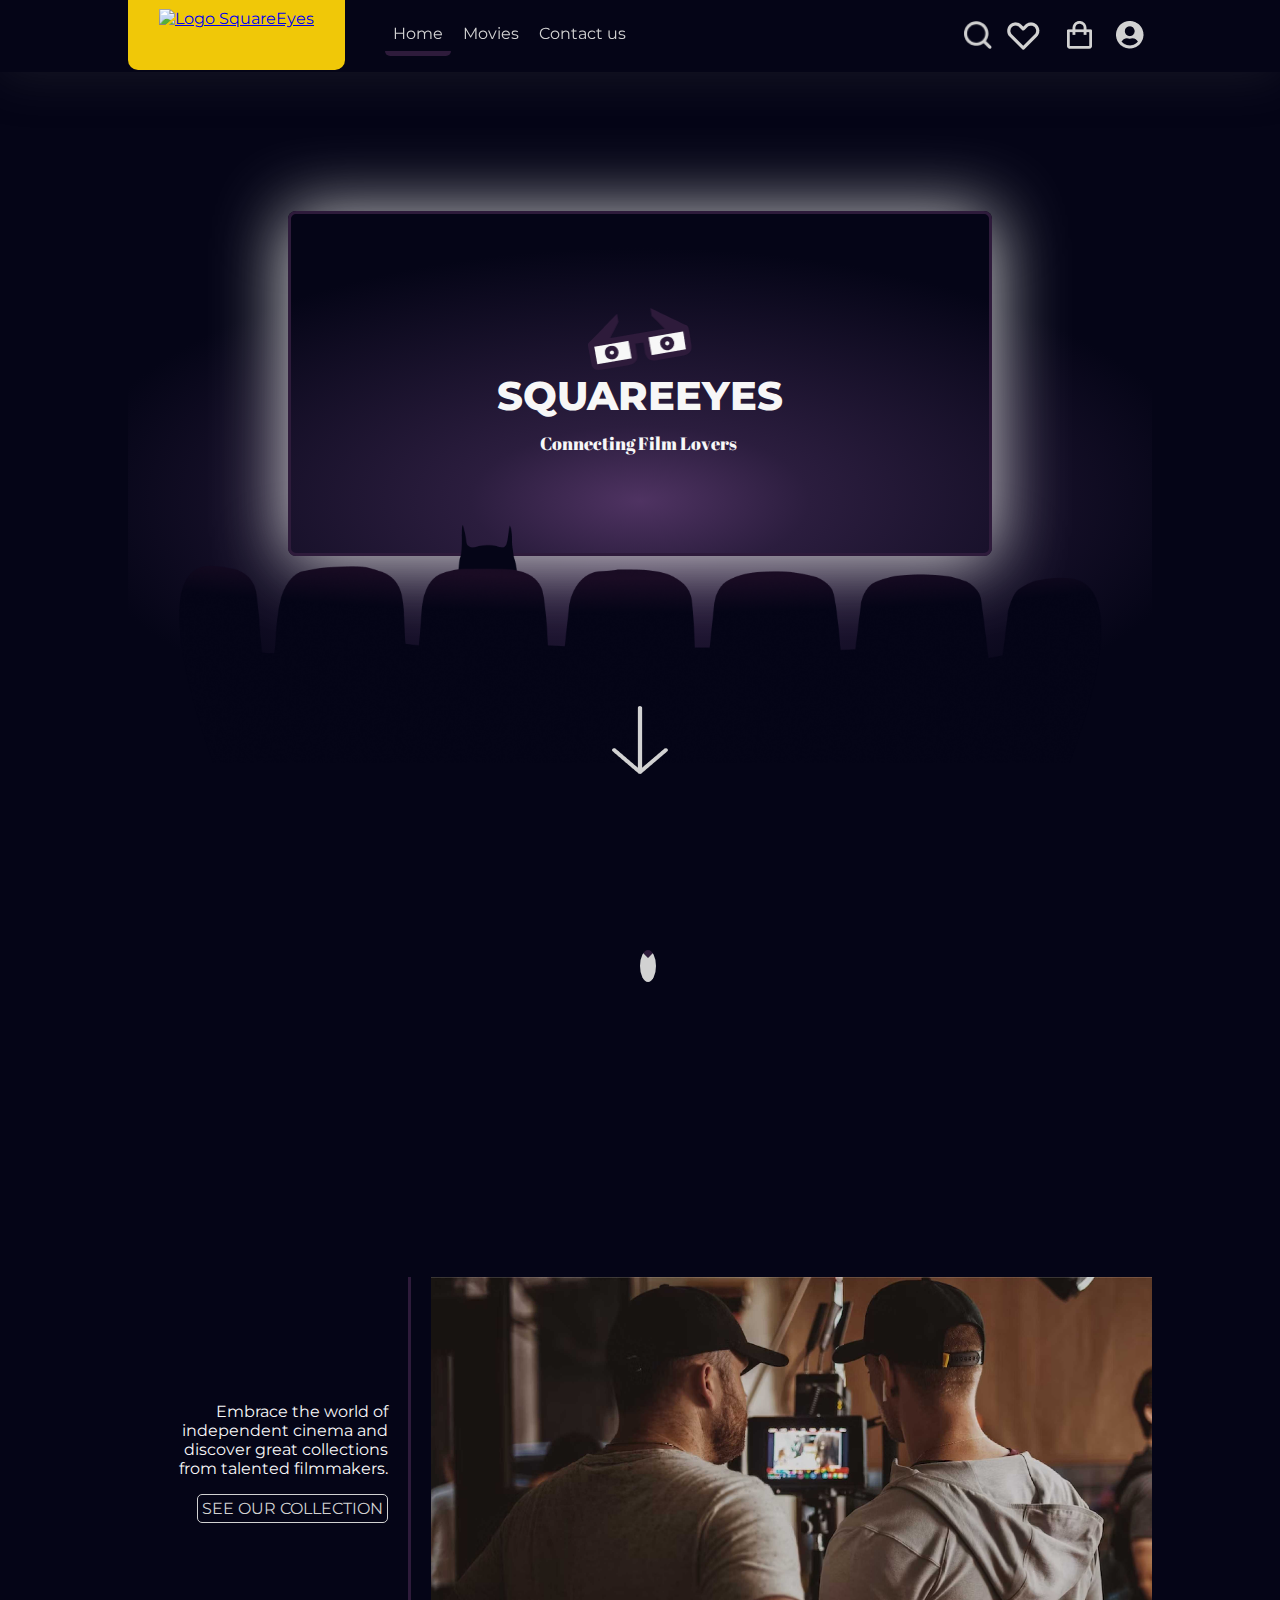
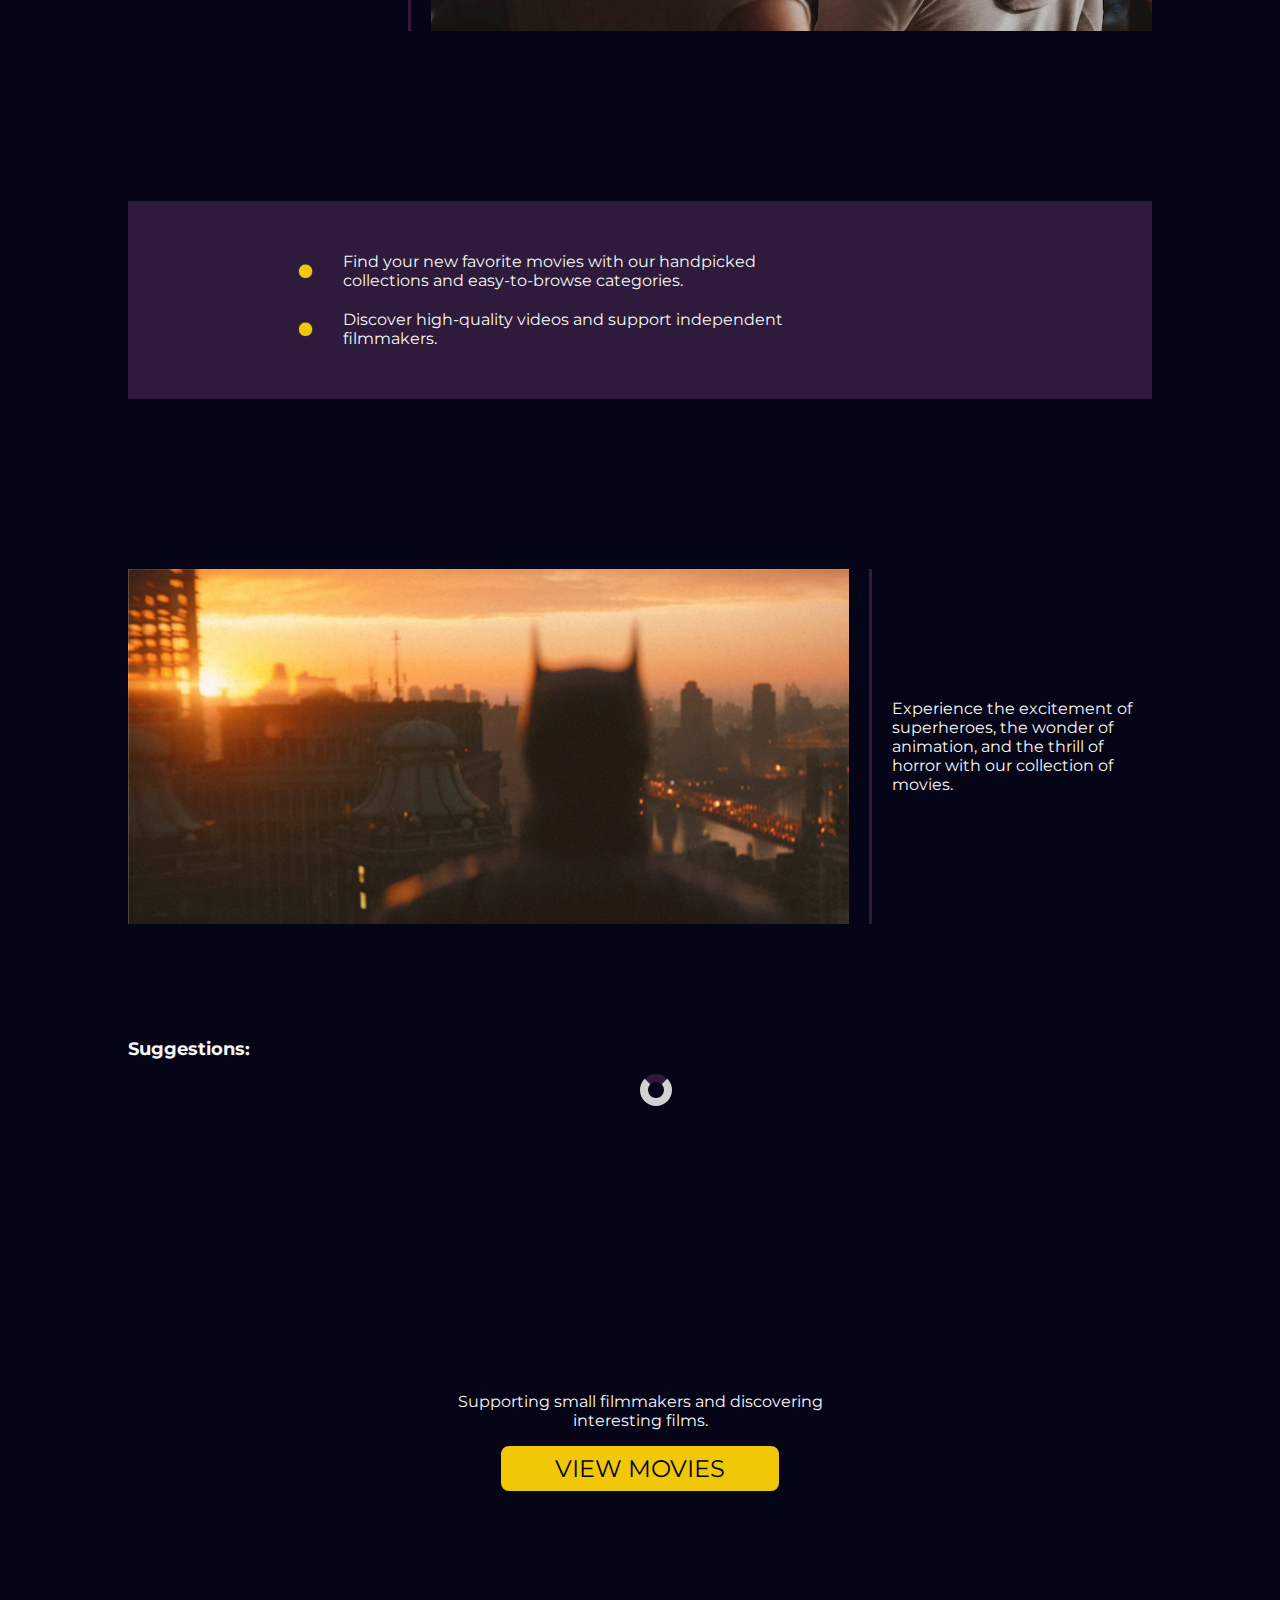
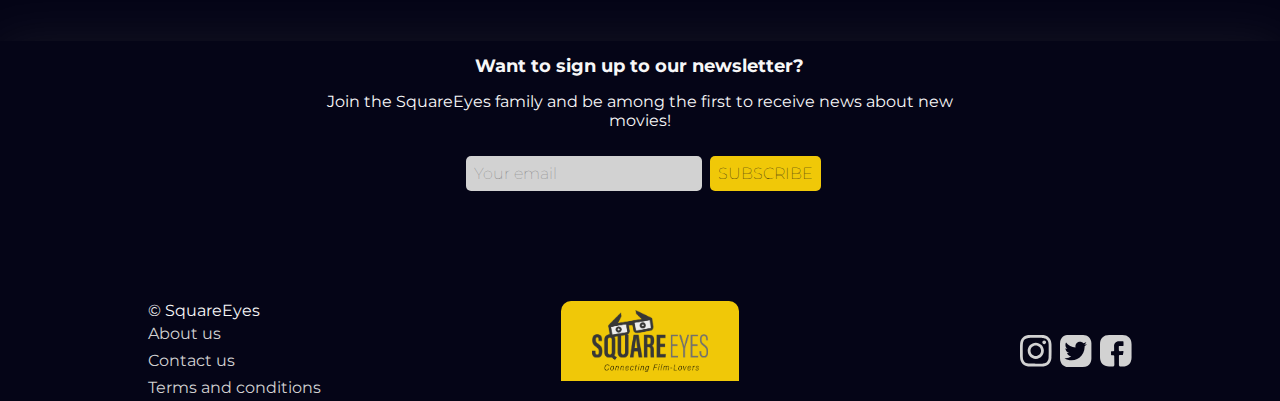
==== commit 9c8b878f: "changes" ====
--- a/index.html
+++ b/index.html
@@ -14,8 +14,25 @@
       href="https://fonts.googleapis.com/css2?family=Abril+Fatface&family=Montserrat:wght@400;800&display=swap"
       rel="stylesheet"
     />
-    <script type="module" defer src="js/index.js"></script>
+    <script type="module" src="js/index.js" defer></script>
     <title>SquareEyes | Home</title>
+
+    <!-- Hotjar Tracking Code for https://squareeyes-id.netlify.app/ -->
+    <script>
+      (function (h, o, t, j, a, r) {
+        h.hj =
+          h.hj ||
+          function () {
+            (h.hj.q = h.hj.q || []).push(arguments);
+          };
+        h._hjSettings = { hjid: 3738402, hjsv: 6 };
+        a = o.getElementsByTagName("head")[0];
+        r = o.createElement("script");
+        r.async = 1;
+        r.src = t + h._hjSettings.hjid + j + h._hjSettings.hjsv;
+        a.appendChild(r);
+      })(window, document, "https://static.hotjar.com/c/hotjar-", ".js?sv=");
+    </script>
   </head>
 
   <body>
@@ -38,7 +55,6 @@
           <ul>
             <li><a href="index.html" class="active_page">Home</a></li>
             <li><a href="movie-pages/all-movies.html">Movies</a></li>
-            <li><a href="your_list.html">Your list</a></li>
             <li><a href="your_fav.html">Favorites</a></li>
             <li><a href="about_us.html">About us</a></li>
             <li><a href="contact_us.html">Contact us</a></li>
@@ -59,9 +75,6 @@
           >
           <a href="your_fav.html" aria-label="Go to your favorites page">
             <figure class="icon_favorites_nav"></figure>
-          </a>
-          <a href="your_list.html" aria-label="Go to your list page">
-            <figure class="icon_your_list_nav"></figure>
           </a>
           <a
             href="checkout.html"
@@ -108,7 +121,7 @@
             src="images/cinema_batman_test.png"
             alt="Design of cinema seats"
           />
-          <a href="#section1">
+          <a href="#section5">
             <figure>
               <img
                 class="arrowdown"
@@ -119,6 +132,11 @@
           </a>
         </div>
       </section>
+      <section class="section5" id="section5">
+        <div id="mostPopularNow" class="section5">
+          <div class="loader_area"><div class="loader"></div></div>
+        </div>
+      </section>
       <div class="section1" id="section1">
         <div class="section1_info">
           <p>
@@ -182,11 +200,6 @@
       <section class="suggestion_section">
         <h2>Suggestions:</h2>
         <div class="moviephotos" id="suggestionContainer">
-          <div class="loader_area"><div class="loader"></div></div>
-        </div>
-      </section>
-      <section class="section5">
-        <div id="mostPopularNow" class="section5">
           <div class="loader_area"><div class="loader"></div></div>
         </div>
       </section>
--- a/unicode.css
+++ b/unicode.css
@@ -13,6 +13,7 @@
 @import url("/your_list.html");
 @import url("/your_page.html");
 @import url("/your_profile.html");
+@import url("/css_code/_flex_grid.css");
 
 * {
   font-size: 16px;
@@ -38,6 +39,10 @@
     margin-top: 5rem;
   }
 
+  .pointer {
+    cursor: pointer;
+  }
+
   input,
   label,
   textarea {
@@ -65,7 +70,10 @@
     width: 100%;
     margin: 0px auto;
   }
-  
+  .marginbottom3rem {
+    margin-bottom: 3rem;
+  }
+
   .marginbottom30vh {
    margin-bottom: 30vh;
   }
@@ -80,6 +88,11 @@
   }
   h2 {
     font-size: 1.1rem;
+  }
+  /*  */
+  h2.movieinfoh2 {
+    display: flex;
+    align-items: center;
   }
 
   /*to add info to some icons */
@@ -98,6 +111,12 @@
     border: none;
     box-shadow: none;
     outline: none;
+  }
+
+  i {
+    display: flex;
+    align-items: center;
+    justify-content: center;
   }
   
   /* /////// Header code //////////*/
@@ -137,7 +156,7 @@
     align-self: center;
   }
 
-  .nav_left a, .nav_right a {
+  .nav_left a, .nav_right a, .information_text a {
     text-decoration: none;
     padding: 8px;
     color: var(--greywhite);
@@ -201,32 +220,20 @@
    .icon_favorites_nav {
     content: url(/icons/icon_heart_nav.png);
   }
-  .icon_favorites_nav:hover {
-    content: url(/icons/icon_heart_nav_hover.png);
-  }
 
   .icon_your_list_nav {
     content: url(/icons/icon_pluss_nav.svg);
   }
-  .icon_your_list_nav:hover {
-    content: url(/icons/icon_pluss_nav_hover.png);
-  }
 
   .icon_shopping_bag_nav {
     content: url(/icons/icon_shopping_bag_nav.png);
   }
-  .icon_shopping_bag_nav:hover {
-    content: url(/icons/icon_shopping_bag_nav_hover.png);
-  }
   .icon_shopping_bag_one_item {
     content: url(/icons/icon_shopping_bag_one_item.png);
   }
 
   .icon_profile_nav {
     content: url(/icons/icon_profile.png);
-  }
-  .icon_profile_nav:hover {
-    content: url(/icons/icon_profile_hover.png);
   }
   .icon_settings_wheel {
     content: url(/icons/icon_settings_wheel.png);
@@ -511,20 +518,11 @@
   .instagram {
     content: url(/icons/icon_instagram.svg);
   }
-  .instagram:hover {
-      content: url(/icons/icon_instagram_hover.svg);
-  }
   .twitter {
       content: url(/icons/icon_twitter.svg);
   }
-  .twitter:hover {
-      content: url(/icons/icon_twitter_hover.svg);
-  }
   .facebook {
       content: url(/icons/icon_facebook.svg);
-  }
-  .facebook:hover {
-      content: url(/icons/icon_facebook_hover.svg);
   }
  
 /* Section6 - Supporting small filmmakers */
@@ -616,106 +614,30 @@
   display: flex;
   gap: 1rem;
   padding: 10px 0px;
+  margin-bottom: 1.2rem;
   width: fit-content;
-  height: 1.8rem;
-}
-/* didn't fine any way for this to be a collab */
+}
+/* didn't find any way for this to be a collab */
 .icon_heart {
   content: url(/icons/icon_heart.svg);
-}
-
-#favorites1:checked ~.icon_heart {
+  height: 1.8rem;
+  margin: 1rem 0.2rem;
+}
+.icon_heart_checked {
   content: url(/icons/icon_heart_checked.png);
-}
-#favorites2:checked ~.icon_heart {
-  content: url(/icons/icon_heart_checked.png);
-}
-#favorites3:checked ~.icon_heart {
-  content: url(/icons/icon_heart_checked.png);
-}
-#favorites4:checked ~.icon_heart {
-  content: url(/icons/icon_heart_checked.png);
-}
-#favorites5:checked ~.icon_heart {
-  content: url(/icons/icon_heart_checked.png);
-}
-#favorites6:checked ~.icon_heart {
-  content: url(/icons/icon_heart_checked.png);
-}
-#favorites7:checked ~.icon_heart {
-  content: url(/icons/icon_heart_checked.png);
-}
-#favorites8:checked ~.icon_heart {
-  content: url(/icons/icon_heart_checked.png);
-}
-
+  height: 1.8rem;
+  margin: 1rem 0.2rem;
+}
 
 .icon_pluss {
   content: url(/icons/icon_pluss.svg);
-}
-#your_list1:checked ~.icon_pluss {
-  content: url(/icons/icon_pluss_added.png);
-  height: 1.5rem;
+  height: 1.8rem;
   margin: auto;
 }
-#your_list2:checked ~.icon_pluss {
-  content: url(/icons/icon_pluss_added.png);
-  height: 1.5rem;
-  margin: auto;
-}
-#your_list3:checked ~.icon_pluss {
-  content: url(/icons/icon_pluss_added.png);
-  height: 1.5rem;
-  margin: auto;
-}
-#your_list4:checked ~.icon_pluss {
-  content: url(/icons/icon_pluss_added.png);
-  height: 1.5rem;
-  margin: auto;
-}
-#your_list5:checked ~.icon_pluss {
-  content: url(/icons/icon_pluss_added.png);
-  height: 1.5rem;
-  margin: auto;
-}
-#your_list6:checked ~.icon_pluss {
-  content: url(/icons/icon_pluss_added.png);
-  height: 1.5rem;
-  margin: auto;
-}
-#your_list7:checked ~.icon_pluss {
-  content: url(/icons/icon_pluss_added.png);
-  height: 1.5rem;
-  margin: auto;
-}
-#your_list8:checked ~.icon_pluss {
-  content: url(/icons/icon_pluss_added.png);
-  height: 1.5rem;
-  margin: auto;
-}
-
-#favorites1, #favorites2,#favorites3,#favorites4,#favorites5,#favorites6,#favorites7,#favorites8, #your_list1, #your_list2, #your_list3 ,#your_list4,#your_list5,#your_list6,#your_list7,#your_list8, #shopping_bag_button1, #shopping_bag_button2, #shopping_bag_button3, #shopping_bag_button4, #shopping_bag_button5, #shopping_bag_button6, #shopping_bag_button7, #shopping_bag_button8{
-  display: none;
-}
-
-/* shopping bag */
-#shopping_bag_button1:checked ~ .shopping_bag_button {background-color: var(--yellow);}
-#shopping_bag_button1:checked  ~ .shopping_bag_button::before {content: 'Added';}
-#shopping_bag_button2:checked ~ .shopping_bag_button {background-color: var(--yellow);}
-#shopping_bag_button2:checked  ~ .shopping_bag_button::before {content: 'Added';}
-#shopping_bag_button3:checked ~ .shopping_bag_button {background-color: var(--yellow);}
-#shopping_bag_button3:checked  ~ .shopping_bag_button::before {content: 'Added';}
-#shopping_bag_button4:checked ~ .shopping_bag_button {background-color: var(--yellow);}
-#shopping_bag_button4:checked  ~ .shopping_bag_button::before {content: 'Added';}
-#shopping_bag_button5:checked ~ .shopping_bag_button {background-color: var(--yellow);}
-#shopping_bag_button5:checked  ~ .shopping_bag_button::before {content: 'Added';}
-#shopping_bag_button6:checked ~ .shopping_bag_button {background-color: var(--yellow);}
-#shopping_bag_button6:checked  ~ .shopping_bag_button::before {content: 'Added';}
-#shopping_bag_button7:checked ~ .shopping_bag_button {background-color: var(--yellow);}
-#shopping_bag_button7:checked  ~ .shopping_bag_button::before {content: 'Added';}
-#shopping_bag_button8:checked ~ .shopping_bag_button {background-color: var(--yellow);}
-#shopping_bag_button8:checked  ~ .shopping_bag_button::before {content: 'Added';}
-
+.icon_heart:hover, .icon_pluss:hover {
+  filter: drop-shadow(0px 0px 12.899999618530273px rgba(255, 255, 255, 0.75));
+  
+}
 
 
 /*
@@ -755,6 +677,11 @@
 }
 
 
+button {
+  background-color: var(--dark_purple);
+  columns: var(--greywhite);
+}
+
 
 
  @media (max-width:1200px) {
@@ -772,9 +699,8 @@
           content: url(icons/icon_hamburger_v.svg);
           background-repeat: no-repeat;
           position: absolute;
-          top: 22px;
+          top: 20px;
           width: 2rem;
-          height: 2rem;
           left: 10%;
 
       }
@@ -823,8 +749,7 @@
       .nav_left li:nth-child(4) {
           display: flex;
       }
-      .nav_right a:nth-child(3),
-      .nav_right a:nth-child(4) {
+      .nav_right a:nth-child(3) {
           display: none;
       }
 
--- a/css_code/index_styles.css
+++ b/css_code/index_styles.css
@@ -60,9 +60,9 @@
   transition: all 0.3 ease;
 }
 
-.headerscreen:hover {
+/* .headerscreen:hover {
   background: radial-gradient(91.59% 91.59% at 50% 50.14%, rgba(27, 14, 44, 0) 0%, #1B0E2C 100%);
-}
+} */
 
 .squareeyes_glasses {
   position: absolute;
@@ -302,7 +302,7 @@
   align-items: center;
   justify-content: center;
   max-width: 1500px;
-  margin: 170px auto;
+  margin: 5vh;
 }
 
 .section5_image {
@@ -458,7 +458,7 @@
   }
 
   .section1, .section2, .section3, .section4, .section5 {
-    margin: 100px 0px;
+    margin: 10vh 0px;
   }
 
   html {
@@ -472,9 +472,6 @@
   object-fit: cover;
   max-height: 240px;
   width: 100%;
-}
-.mostPopular {
-  display: none;
 }
 
 .section5_info {
@@ -678,10 +675,6 @@
   padding-right: 0px;
 }
 
-.once_upon_home {
-  display: none;
-}
-
 .once_upon {
 display: flex;
 transform: scale(1.4);
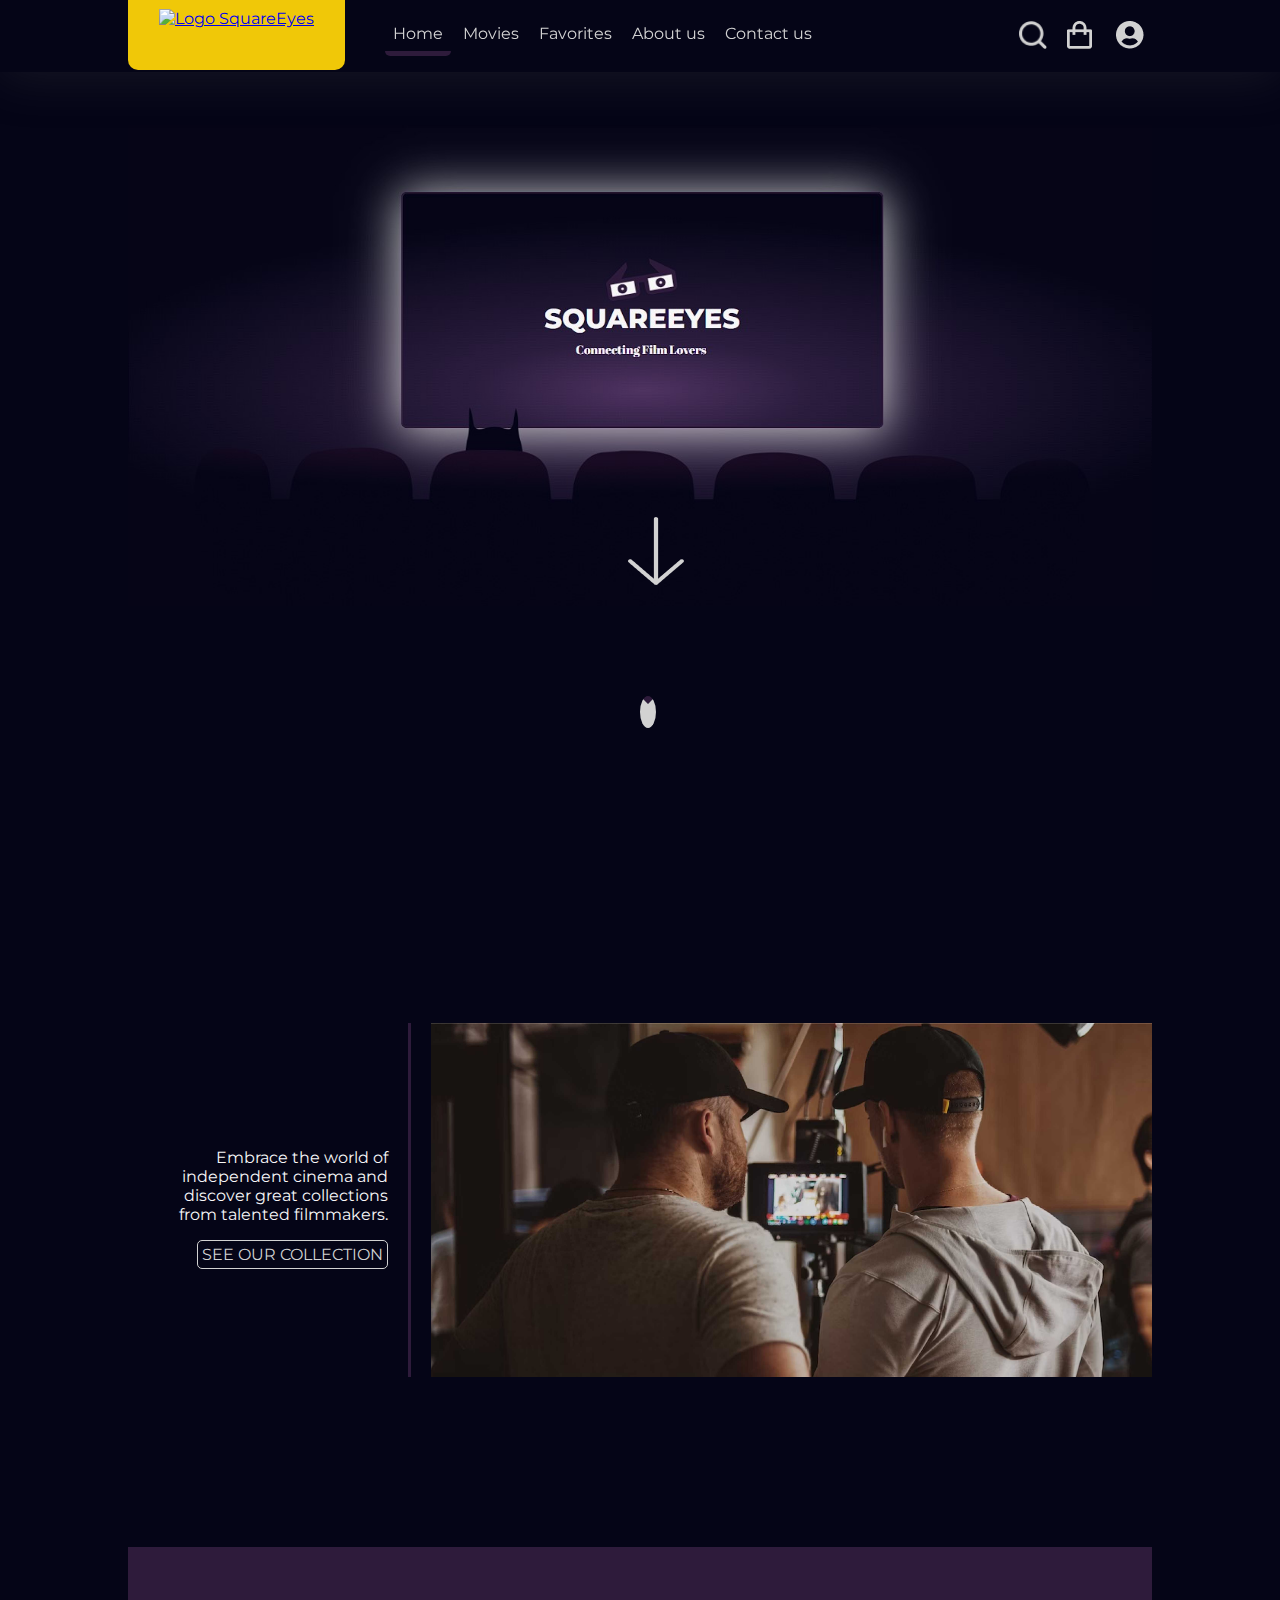
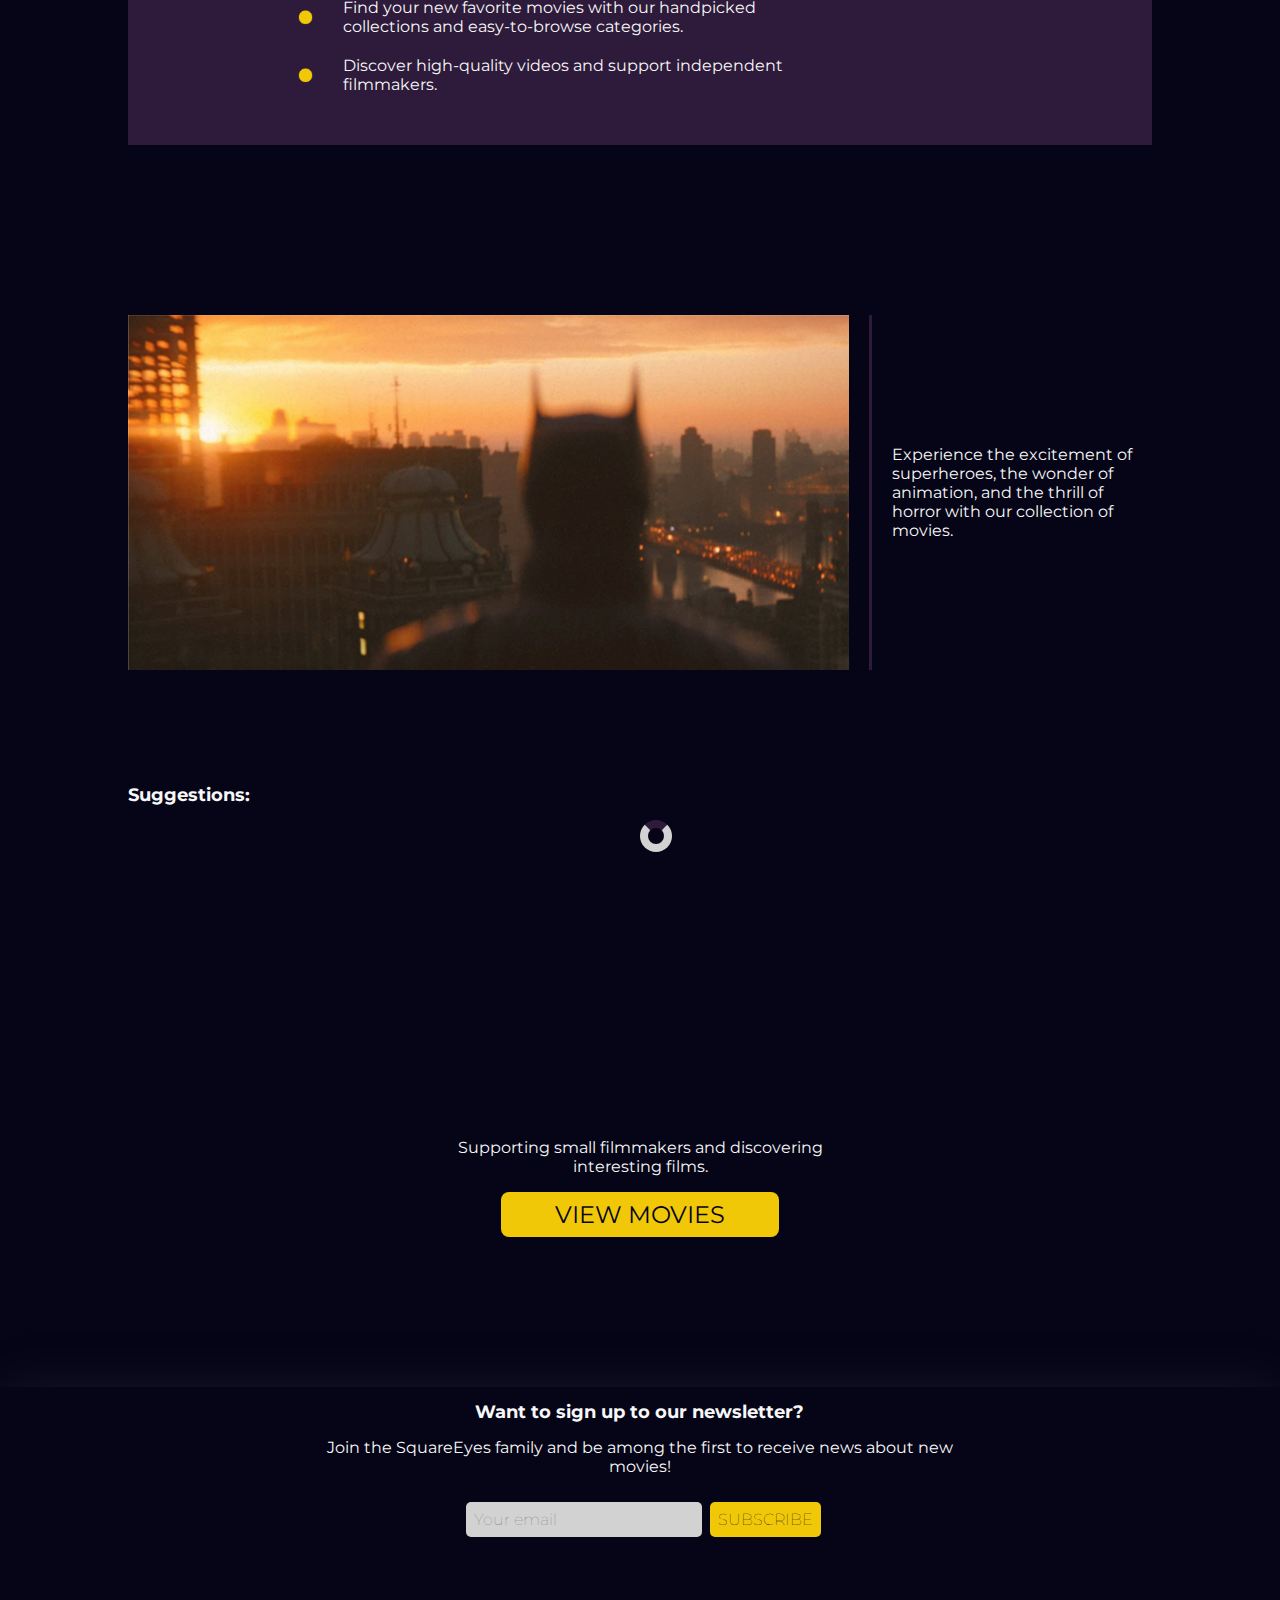
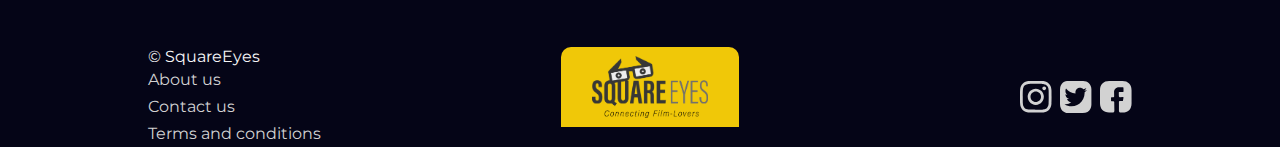
==== commit 4c3a1e88: "updates" ====
--- a/index.html
+++ b/index.html
@@ -1,107 +1,84 @@
 <!DOCTYPE html>
 <html lang="en">
-  <head>
-    <meta charset="UTF-8" />
-    <meta http-equiv="X-UA-Compatible" content="IE=edge" />
-    <meta name="viewport" content="width=device-width, initial-scale=1.0" />
-    <meta
-      name="describtion"
-      content="Webpage for movie lovers. Choose between numbers of fantastic movies."
-    />
-    <link rel="stylesheet" href="unicode.css" />
-    <link rel="stylesheet" href="css_code/index_styles.css" />
-    <link
-      href="https://fonts.googleapis.com/css2?family=Abril+Fatface&family=Montserrat:wght@400;800&display=swap"
-      rel="stylesheet"
-    />
-    <script type="module" src="js/index.js" defer></script>
-    <title>SquareEyes | Home</title>
-
-    <!-- Hotjar Tracking Code for https://squareeyes-id.netlify.app/ -->
-    <script>
-      (function (h, o, t, j, a, r) {
-        h.hj =
-          h.hj ||
-          function () {
-            (h.hj.q = h.hj.q || []).push(arguments);
-          };
-        h._hjSettings = { hjid: 3738402, hjsv: 6 };
-        a = o.getElementsByTagName("head")[0];
-        r = o.createElement("script");
-        r.async = 1;
-        r.src = t + h._hjSettings.hjid + j + h._hjSettings.hjsv;
-        a.appendChild(r);
-      })(window, document, "https://static.hotjar.com/c/hotjar-", ".js?sv=");
-    </script>
-  </head>
-
-  <body>
-    <header>
-      <a href="index.html"
-        ><img
-          class="logo_header"
-          src="Images/SquareEyes_Logo_org.png"
-          alt="Logo SquareEyes"
-      /></a>
-      <div class="header_left">
-        <input type="checkbox" name="menu_checkbox" id="menu_checkbox" />
-        <label
-          for="menu_checkbox"
-          tabindex="0"
-          class="hamburger_icon"
-          aria-label="Navigation menu"
-        ></label>
-        <nav class="nav_left">
-          <ul>
-            <li><a href="index.html" class="active_page">Home</a></li>
-            <li><a href="movie-pages/all-movies.html">Movies</a></li>
-            <li><a href="your_fav.html">Favorites</a></li>
-            <li><a href="about_us.html">About us</a></li>
-            <li><a href="contact_us.html">Contact us</a></li>
-          </ul>
-        </nav>
-      </div>
-      <div class="header_right">
-        <nav class="nav_right">
-          <input
-            id="menu_search_icon"
-            type="search"
-            placeholder="Search"
-            class="search"
-            aria-labelledby="search_bar"
-          />
-          <label for="menu_search_icon" class="icon_search"
-            ><span id="search_bar" class="gone_text">Search bar</span></label
-          >
-          <a href="your_fav.html" aria-label="Go to your favorites page">
-            <figure class="icon_favorites_nav"></figure>
-          </a>
-          <a
-            href="checkout.html"
-            aria-label="Go to shopping bag"
-            class="iconShopContainer"
-          >
-            <figure class="icon_shopping_bag_nav"></figure>
-            <span id="shopBagCountContainer"></span>
-          </a>
-          <a href="your_page.html" aria-label="Go to your profile">
-            <figure class="icon_profile_nav"></figure>
-          </a>
-        </nav>
-      </div>
-      <div class="search_bar_area" id="search_bar_area">
-        <input
-          type="search"
-          id="dropdown_menu"
-          name="dropdown_menu"
-          placeholder="Search"
-          class="search_dropdown"
-        />
-        <label for="dropdown_menu" aria-label="Dropdown search menu"></label>
-      </div>
-    </header>
-    <main class="content_wrap">
-      <section class="headerdesign">
+
+<head>
+  <meta charset="UTF-8" />
+  <meta http-equiv="X-UA-Compatible" content="IE=edge" />
+  <meta name="viewport" content="width=device-width, initial-scale=1.0" />
+  <meta name="describtion" content="Webpage for movie lovers. Choose between numbers of fantastic movies." />
+  <link rel="stylesheet" href="unicode.css" />
+  <link rel="stylesheet" href="css_code/index_styles.css" />
+  <link href="https://fonts.googleapis.com/css2?family=Abril+Fatface&family=Montserrat:wght@400;800&display=swap"
+    rel="stylesheet" />
+  <script type="module" src="js/index.js" defer></script>
+  <title>SquareEyes | Home</title>
+
+  <!-- Hotjar Tracking Code for https://squareeyes-id.netlify.app/ -->
+  <script>
+    (function (h, o, t, j, a, r) {
+      h.hj =
+        h.hj ||
+        function () {
+          (h.hj.q = h.hj.q || []).push(arguments);
+        };
+      h._hjSettings = { hjid: 3738402, hjsv: 6 };
+      a = o.getElementsByTagName("head")[0];
+      r = o.createElement("script");
+      r.async = 1;
+      r.src = t + h._hjSettings.hjid + j + h._hjSettings.hjsv;
+      a.appendChild(r);
+    })(window, document, "https://static.hotjar.com/c/hotjar-", ".js?sv=");
+  </script>
+</head>
+
+<body>
+  <header>
+    <a href="index.html"><img class="logo_header" src="Images/SquareEyes_Logo_org.png" alt="Logo SquareEyes" /></a>
+    <div class="header_left">
+      <input type="checkbox" name="menu_checkbox" id="menu_checkbox" />
+      <label for="menu_checkbox" tabindex="0" class="hamburger_icon" aria-label="Navigation menu"></label>
+      <nav class="nav_left">
+        <ul>
+          <li><a href="index.html" class="active_page">Home</a></li>
+          <li><a href="movie-pages/all-movies.html">Movies</a></li>
+          <li><a href="your_fav.html">Favorites</a></li>
+          <li><a href="about_us.html">About us</a></li>
+          <li><a href="contact_us.html">Contact us</a></li>
+        </ul>
+      </nav>
+    </div>
+    <div class="header_right">
+      <nav class="nav_right">
+        <input id="menu_search_icon" type="search" placeholder="Search" class="search" aria-labelledby="search_bar" />
+        <label for="menu_search_icon" class="icon_search"><span id="search_bar" class="gone_text">Search
+            bar</span></label>
+        <a href="your_fav.html" aria-label="Go to your favorites page">
+          <figure class="icon_favorites_nav"></figure>
+        </a>
+        <a href="checkout.html" aria-label="Go to shopping bag" class="iconShopContainer">
+          <figure class="icon_shopping_bag_nav"></figure>
+          <span id="shopBagCountContainer"></span>
+        </a>
+        <a href="your_page.html" aria-label="Go to your profile">
+          <figure class="icon_profile_nav"></figure>
+        </a>
+      </nav>
+    </div>
+    <div class="search_bar_area" id="search_bar_area">
+      <input type="search" id="dropdown_menu" name="dropdown_menu" placeholder="Search" class="search_dropdown" />
+      <label for="dropdown_menu" aria-label="Dropdown search menu"></label>
+    </div>
+  </header>
+  <main class="content_wrap">
+    <div class="headerdesign homepage_area">
+      <figure class="homepage_design"></figure>
+      <a href="#section5" class="arrowplacing">
+        <figure class="arrowdown">
+          <img src="icons/icon_arrow.png" alt="Arrow and button for guiding you down the page." />
+        </figure>
+      </a>
+    </div>
+    <!-- <section class="headerdesign">
         <div class="headergradient"></div>
         <div>
           <div class="headerscreenmes">
@@ -131,133 +108,104 @@
             </figure>
           </a>
         </div>
-      </section>
-      <section class="section5" id="section5">
-        <div id="mostPopularNow" class="section5">
-          <div class="loader_area"><div class="loader"></div></div>
-        </div>
-      </section>
-      <div class="section1" id="section1">
-        <div class="section1_info">
+      </section> -->
+    <section class="section5" id="section5">
+      <div id="mostPopularNow" class="section5">
+        <div class="loader_area">
+          <div class="loader"></div>
+        </div>
+      </div>
+    </section>
+    <div class="section1" id="section1">
+      <div class="section1_info">
+        <p>
+          Embrace the world of independent cinema and discover great
+          collections from talented filmmakers.
+        </p>
+        <a href="movie-pages/all-movies.html">See our collection</a>
+      </div>
+      <div class="section1_image">
+        <img src="images/clipped_crew_pic_home_page_min.png" alt="A picture of two movie crew members" />
+      </div>
+    </div>
+    <div class="section2">
+      <div class="section2_area">
+        <div class="section2_row">
+          <img src="icons/icon_yellow_dot.png" alt="A yellow dot" class="yellow_dot" />
           <p>
-            Embrace the world of independent cinema and discover great
-            collections from talented filmmakers.
+            Find your new favorite movies with our handpicked collections and
+            easy-to-browse categories.
           </p>
-          <a href="movie-pages/all-movies.html">See our collection</a>
-        </div>
-        <div class="section1_image">
-          <img
-            src="images/clipped_crew_pic_home_page_min.png"
-            alt="A picture of two movie crew members"
-          />
-        </div>
-      </div>
-      <div class="section2">
-        <div class="section2_area">
-          <div class="section2_row">
-            <img
-              src="icons/icon_yellow_dot.png"
-              alt="A yellow dot"
-              class="yellow_dot"
-            />
-            <p>
-              Find your new favorite movies with our handpicked collections and
-              easy-to-browse categories.
-            </p>
-          </div>
-          <div class="section2_row">
-            <img
-              src="icons/icon_yellow_dot.png"
-              alt="A yellow dot"
-              class="yellow_dot"
-            />
-            <p>
-              Discover high-quality videos and support independent filmmakers.
-            </p>
-          </div>
-        </div>
-      </div>
-      <div class="section3">
-        <div class="section3_image">
-          <img
-            class="batman_sunset"
-            src="images/batman_sunset_cropped-min.jpg"
-            alt="A picture of Batman"
-          />
-          <img
-            class="batman_cover"
-            src="images/Movie_batman.jpeg"
-            alt="Batman cover picture"
-          />
-        </div>
-        <div class="section3_info">
+        </div>
+        <div class="section2_row">
+          <img src="icons/icon_yellow_dot.png" alt="A yellow dot" class="yellow_dot" />
           <p>
-            Experience the excitement of superheroes, the wonder of animation,
-            and the thrill of horror with our collection of movies.
+            Discover high-quality videos and support independent filmmakers.
           </p>
         </div>
       </div>
-      <section class="suggestion_section">
-        <h2>Suggestions:</h2>
-        <div class="moviephotos" id="suggestionContainer">
-          <div class="loader_area"><div class="loader"></div></div>
-        </div>
-      </section>
-      <div class="supportfilm">
-        <div class="supportfilm_area">
-          <p>Supporting small filmmakers and discovering interesting films.</p>
-          <a href="movie-pages/all-movies.html">View movies</a>
-        </div>
-      </div>
-    </main>
-    <footer class="footer_class">
-      <section class="newsletter">
-        <div class="newsletter_area">
-          <h2>Want to sign up to our newsletter?</h2>
-          <p>
-            Join the SquareEyes family and be among the first to receive news
-            about new movies!
-          </p>
-          <fieldset class="newsletterfieldset">
-            <legend id="n_s" class="gone_text">Newsletter subscribtion</legend>
-            <label for="newsletter_email" aria-labelledby="n_s"></label>
-            <input
-              id="newsletter_email"
-              placeholder="Your email"
-              name="email"
-              type="text"
-              class="newsletteremail"
-              required
-            />
-            <input
-              type="submit"
-              value="Subscribe"
-              class="newslettersubscribe"
-            />
-          </fieldset>
-        </div>
-      </section>
-      <div class="footerbar">
-        <div class="footernav">
-          <span> &copy; SquareEyes </span>
-          <a href="about_us.html">About us</a>
-          <a href="contact_us.html">Contact us</a>
-          <a href="#">Terms and conditions</a>
-        </div>
-        <div class="footerlogo">
-          <a href="index.html"
-            ><img
-              class="logo_footer"
-              src="images/SquareEyes_Logo_org.png"
-              alt="Squareeyes logo"
-          /></a>
-        </div>
-        <div class="footersocialmedia">
-          <a href="#" class="instagram" aria-label="Instagram"></a>
-          <a href="#" class="twitter" aria-label="Twitter"></a>
-          <a href="#" class="facebook" aria-label="Facebook"></a>
-        </div>
-      </div>
-    </footer>
-  </body>
-</html>
+    </div>
+    <div class="section3">
+      <div class="section3_image">
+        <img class="batman_sunset" src="images/batman_sunset_cropped-min.jpg" alt="A picture of Batman" />
+        <img class="batman_cover" src="images/Movie_batman.jpeg" alt="Batman cover picture" />
+      </div>
+      <div class="section3_info">
+        <p>
+          Experience the excitement of superheroes, the wonder of animation,
+          and the thrill of horror with our collection of movies.
+        </p>
+      </div>
+    </div>
+    <section class="suggestion_section">
+      <h2>Suggestions:</h2>
+      <div class="moviephotos" id="suggestionContainer">
+        <div class="loader_area">
+          <div class="loader"></div>
+        </div>
+      </div>
+    </section>
+    <div class="supportfilm">
+      <div class="supportfilm_area">
+        <p>Supporting small filmmakers and discovering interesting films.</p>
+        <a href="movie-pages/all-movies.html">View movies</a>
+      </div>
+    </div>
+  </main>
+  <footer class="footer_class">
+    <section class="newsletter">
+      <div class="newsletter_area">
+        <h2>Want to sign up to our newsletter?</h2>
+        <p>
+          Join the SquareEyes family and be among the first to receive news
+          about new movies!
+        </p>
+        <fieldset class="newsletterfieldset">
+          <legend id="n_s" class="gone_text">Newsletter subscribtion</legend>
+          <label for="newsletter_email" aria-labelledby="n_s"></label>
+          <input id="newsletter_email" placeholder="Your email" name="email" type="text" class="newsletteremail"
+            required />
+          <input type="submit" value="Subscribe" class="newslettersubscribe" />
+        </fieldset>
+      </div>
+    </section>
+    <div class="footerbar">
+      <div class="footernav">
+        <span> &copy; SquareEyes </span>
+        <a href="about_us.html">About us</a>
+        <a href="contact_us.html">Contact us</a>
+        <a href="#">Terms and conditions</a>
+      </div>
+      <div class="footerlogo">
+        <a href="index.html"><img class="logo_footer" src="images/SquareEyes_Logo_org.png" alt="Squareeyes logo" /></a>
+      </div>
+      <div class="footersocialmedia">
+        <a href="#" class="instagram" aria-label="Instagram"></a>
+        <a href="#" class="twitter" aria-label="Twitter"></a>
+        <a href="#" class="facebook" aria-label="Facebook"></a>
+      </div>
+    </div>
+  </footer>
+</body>
+
+</html>--- a/unicode.css
+++ b/unicode.css
@@ -14,6 +14,7 @@
 @import url("/your_page.html");
 @import url("/your_profile.html");
 @import url("/css_code/_flex_grid.css");
+@import url("/css_code/_shop_box.css");
 
 * {
   font-size: 16px;
@@ -25,6 +26,11 @@
     font-size: 16px;
     position: relative;
   }
+
+  .images {
+    background-repeat: no-repeat;
+    background-size: cover;
+}
   
   header, body , footer{
     font-family: "montserrat", Verdana, Geneva, Tahoma, sans-serif;
@@ -52,6 +58,10 @@
     outline: none;
   }
 
+  .center {
+    display: flex;
+    justify-content: center;
+  }
   .content_wrap /* tells the page to center everything */ {
     width: 80%;
     margin: 0px auto;
@@ -88,11 +98,6 @@
   }
   h2 {
     font-size: 1.1rem;
-  }
-  /*  */
-  h2.movieinfoh2 {
-    display: flex;
-    align-items: center;
   }
 
   /*to add info to some icons */
@@ -120,7 +125,7 @@
   }
   
   /* /////// Header code //////////*/
-  
+
   header  {
     position: fixed; /*makes the header stay at the top all time*/
     display: flex;
@@ -187,9 +192,9 @@
     border-bottom: 5px solid var(--purple);
   }
   
-  .nav_left li:nth-child(3), .nav_left li:nth-child(4) {
+  /* .nav_left li:nth-child(3), .nav_left li:nth-child(4) {
     display: none;
-  }
+  } */
   
   #menu_checkbox, .hamburger_icon {
     display: none;
@@ -215,6 +220,9 @@
     width: fit-content;
     justify-content: center;
   }
+  .nav_right a:nth-child(3) {
+    display: none;
+}
 
   /* icons right nav*/
    .icon_favorites_nav {
@@ -602,9 +610,6 @@
   border-radius: 8px;
 }
 
-.go_back_button_text {
-  visibility: hidden;
-}
 .go_back_button:hover .go_back_button_text {
   visibility: visible;
 }
@@ -749,9 +754,9 @@
       .nav_left li:nth-child(4) {
           display: flex;
       }
-      .nav_right a:nth-child(3) {
+      /* .nav_right a:nth-child(3) {
           display: none;
-      }
+      } */
 
       .logo_header {
           display: block;
--- a/css_code/index_styles.css
+++ b/css_code/index_styles.css
@@ -18,9 +18,20 @@
 }
 /* Header design */
   
+
+.homepage_design {
+  content: url(/images/homepage_design.jpg);
+  width: fit-content;
+  max-width: 100%;
+  max-height: 80vh;
+  margin: 0 auto;
+}
+
+
+
 .headerdesign {
   position: relative;
-  height: 735px;
+  height: fit-content;
   max-width: 100%;
   text-align: center;
   align-items: center;
@@ -110,13 +121,16 @@
   top: 400px;
   object-fit: cover;
 }
-
+.homepage_area {
+  max-height: 100vh;
+}
+.arrowplacing {
+  position: absolute;
+  bottom: -0.5rem;
+}
 .arrowdown {
-  display: flex;
-  flex-direction: column;
-  justify-content: center;
-  align-items: center;
-  padding: 0px;
+  padding: 00rem;
+  margin: 1rem;
 
   position: absolute;
   width: 81.93px;
@@ -361,7 +375,7 @@
   /* Header design */
 
   .headerdesign {
-    height: 635px;
+    height: fit-content;
   }
 
   .headerscreenmes {
@@ -517,7 +531,7 @@
 /* Header design */
 
   .headerdesign {
-    height: 400px;
+    height: fit-content;
   }
 
   .headerscreenmes {
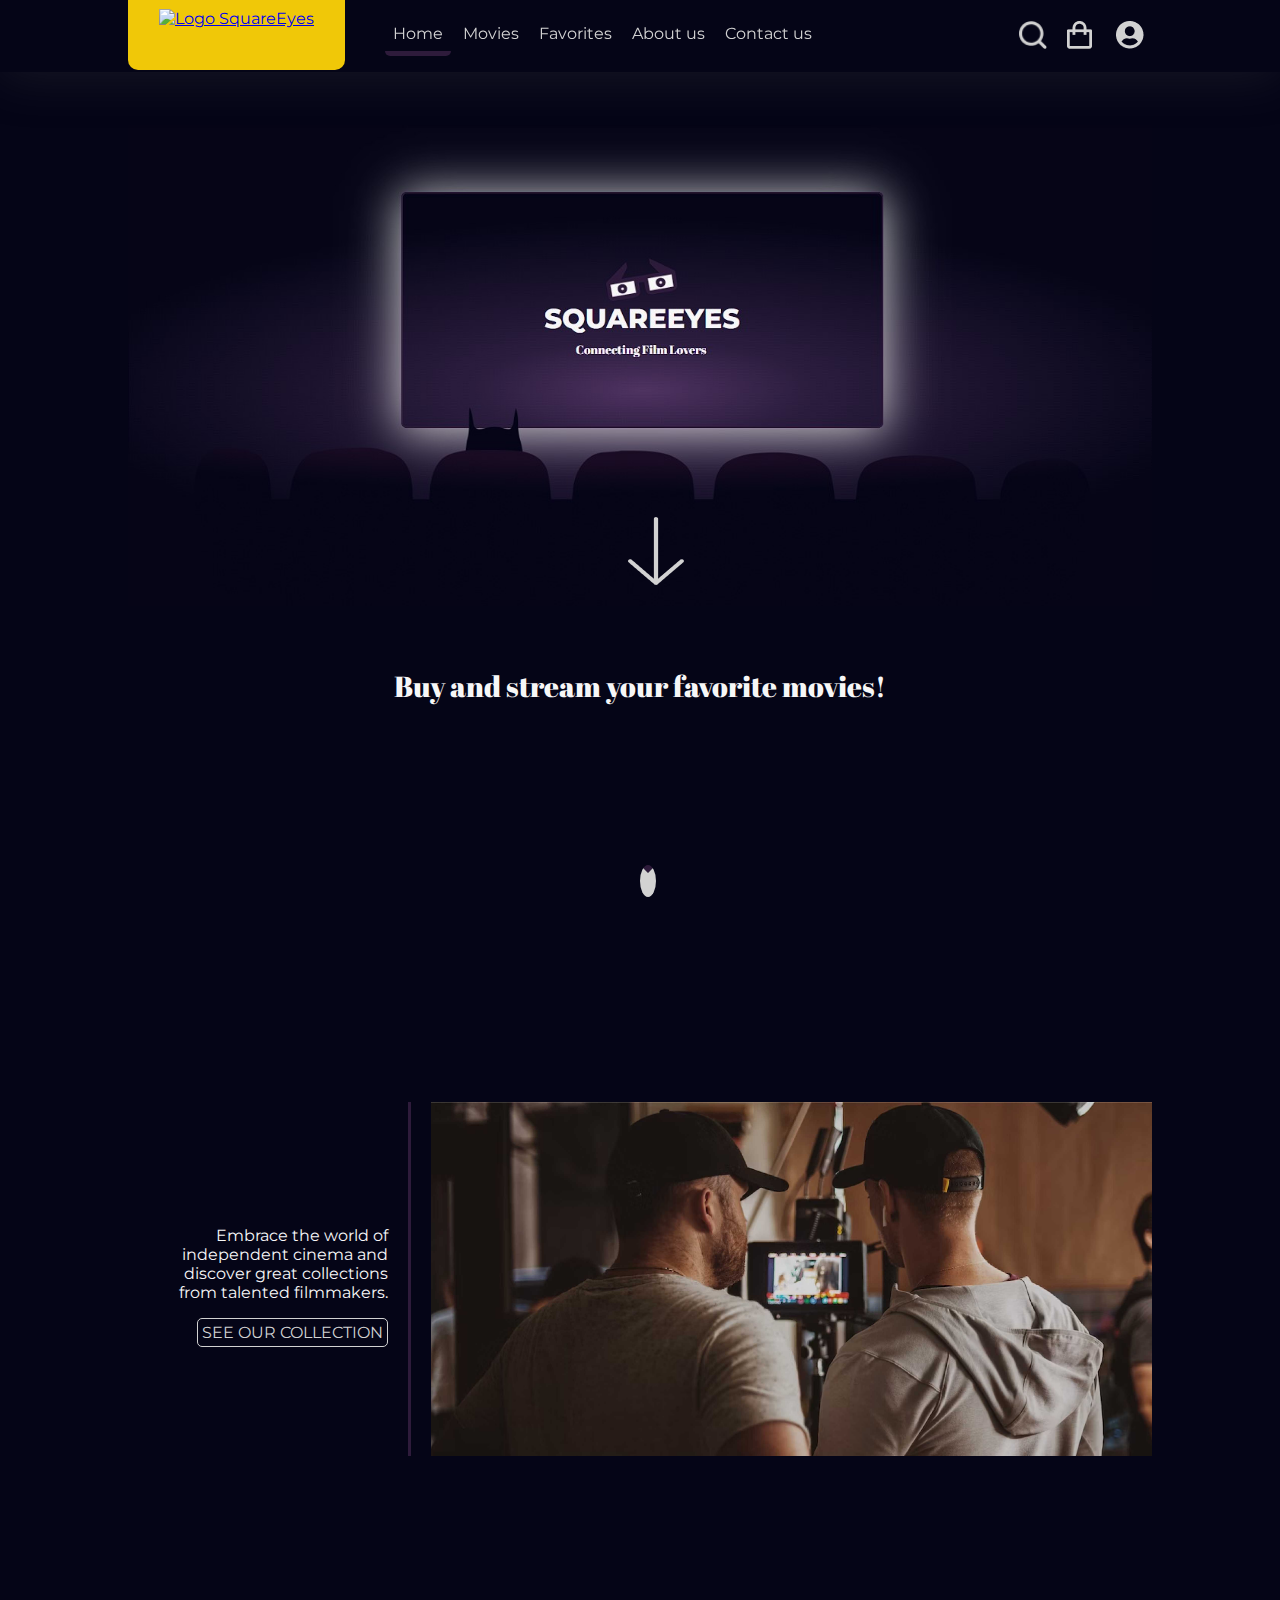
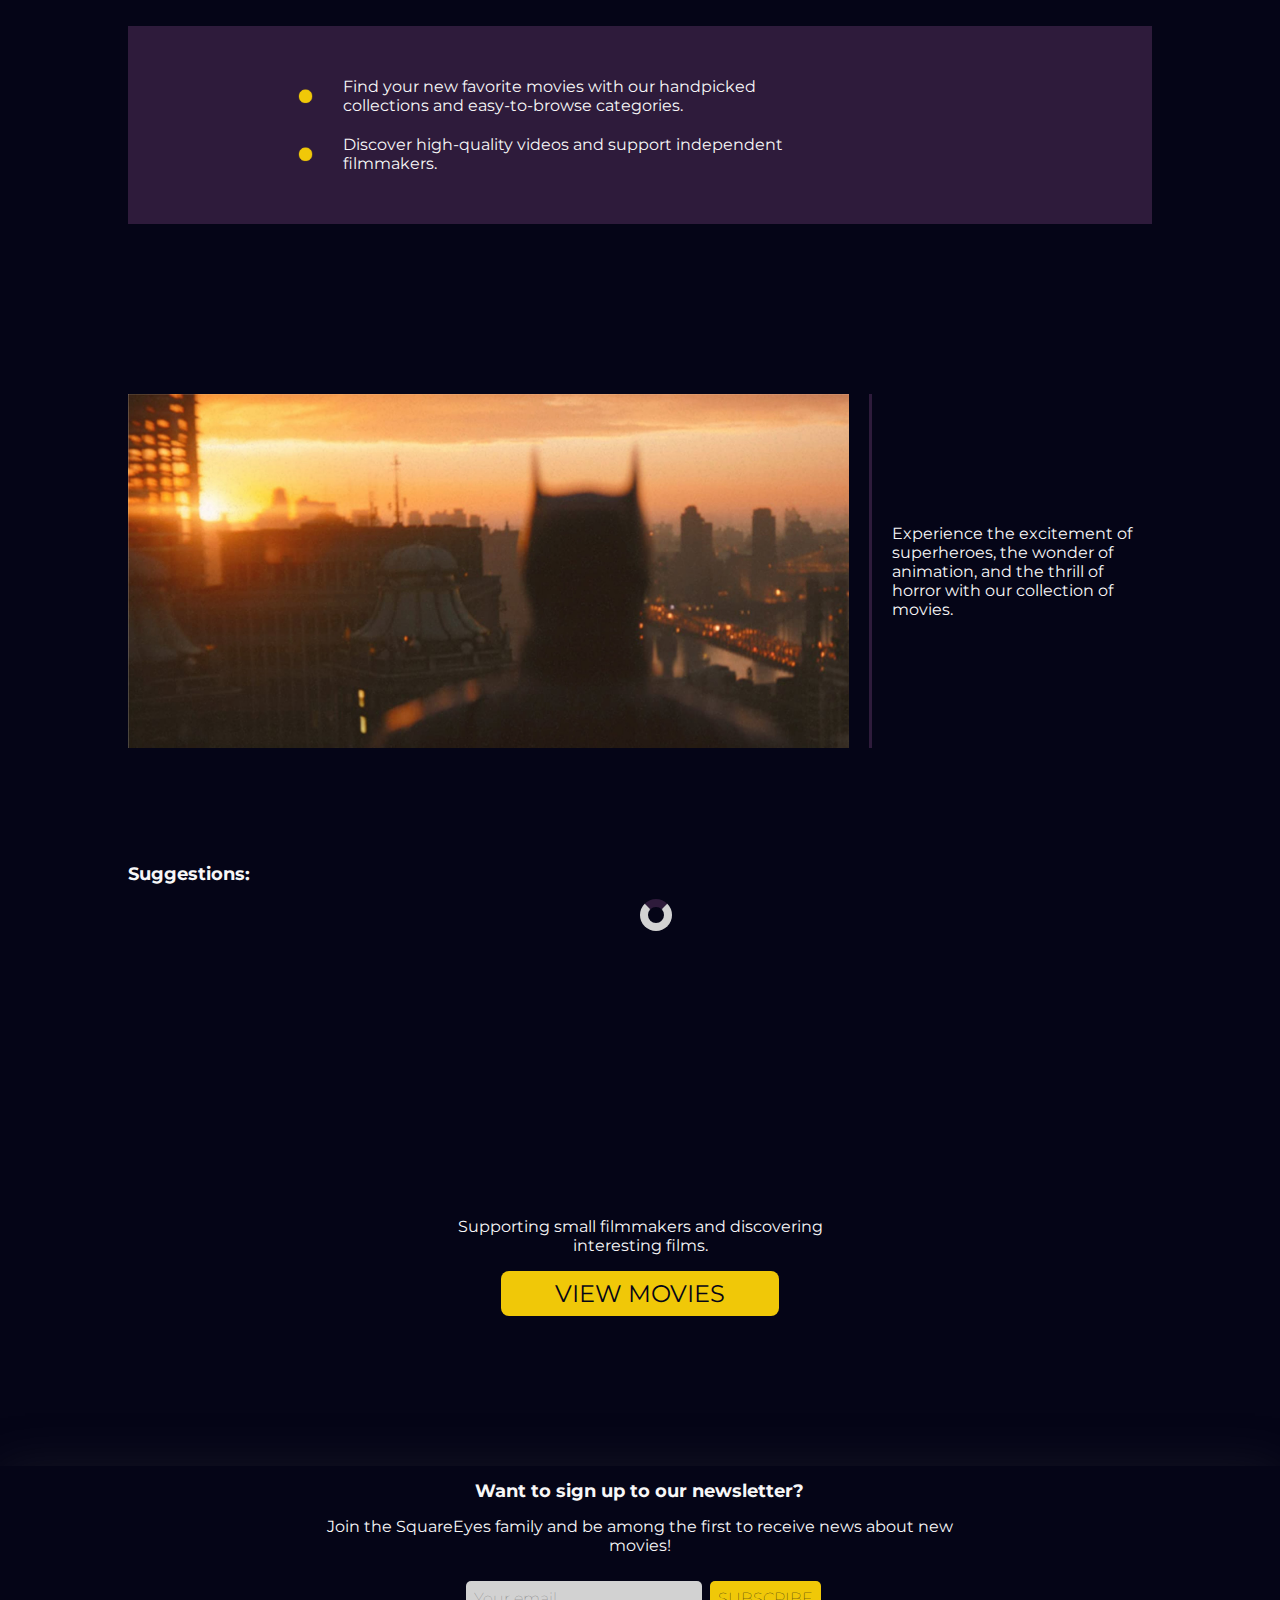
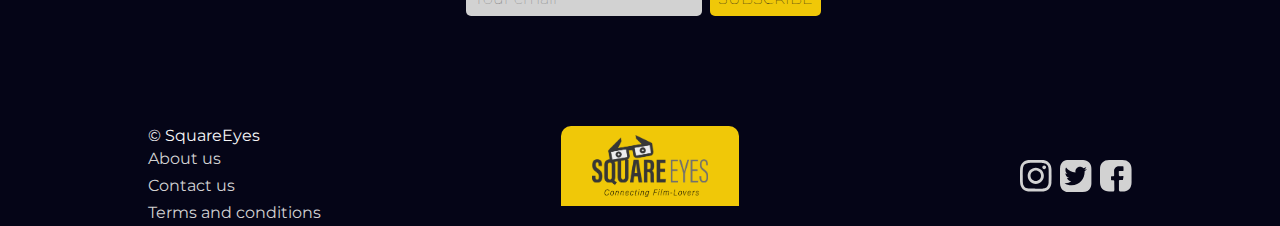
==== commit 492dee05: "updates" ====
--- a/index.html
+++ b/index.html
@@ -79,6 +79,7 @@
       </a>
     </div>
     <!-- <section class="headerdesign">
+      
         <div class="headergradient"></div>
         <div>
           <div class="headerscreenmes">
@@ -109,6 +110,9 @@
           </a>
         </div>
       </section> -->
+    <section>
+      <h1 class="h1text">Buy and stream your favorite movies!</h1>
+    </section>
     <section class="section5" id="section5">
       <div id="mostPopularNow" class="section5">
         <div class="loader_area">
--- a/unicode.css
+++ b/unicode.css
@@ -858,7 +858,7 @@
 
       .nav_right {
           right: 4%;
-          top: 20px;
+          top: 5px;
       }
 
       .nav_right a {
@@ -936,3 +936,6 @@
           width: 1.7rem;
       }
   }
+
+
+
--- a/css_code/index_styles.css
+++ b/css_code/index_styles.css
@@ -15,6 +15,10 @@
   font-weight: 200;
   margin: 16px auto;
   max-width: 1500px;
+}
+.h1text {
+  text-align: center;
+  font-family: 'Abril Fatface';
 }
 /* Header design */
   
@@ -144,6 +148,7 @@
   transform: scale(1.1) translateY(20px);
 }
 
+
 /*  section1 design - crewpicture*/
 
 .section1 {
@@ -153,7 +158,7 @@
   align-items: center;
   justify-content: center;
   max-width: 1500px;
-  margin: 40px auto 0px ;
+  margin: 0 auto;
 }
 
 .section1_info {
@@ -316,12 +321,15 @@
   align-items: center;
   justify-content: center;
   max-width: 1500px;
-  margin: 5vh;
+  margin-top: 5rem;
+  width: 100%;
 }
 
 .section5_image {
   border-right: 3px solid var(--purple);
   padding-right: 20px;
+  width: 100%;
+  flex: 1;
 }
 .section5_image img {
   height: 300px;
@@ -360,7 +368,6 @@
   border: 1px solid var(--greywhite);
   border-radius: 5px;
   padding: 8px;
-  margin-top: 50px;
   width: fit-content;
 }
 
@@ -369,6 +376,11 @@
   font-weight:600;
 }
 
+@media (min-height:920px) {
+  .arrowdown {
+    display: none;
+  }
+}
 
 @media (max-width:1060px) {
 
@@ -457,6 +469,10 @@
 
 @media (max-width:820px) {
 
+  .homepage_design {
+    content: url(/images/homepage_design_pad.jpg);
+  }
+
   .section1_image, .section3_image{
     min-height: 220px;
     display: flex;
@@ -472,11 +488,7 @@
   }
 
   .section1, .section2, .section3, .section4, .section5 {
-    margin: 10vh 0px;
-  }
-
-  html {
-    background-color: pink;
+    margin: 10% 0px;
   }
 
   /* Section 5 - most popular right now*/
@@ -528,7 +540,17 @@
 
 @media (max-width: 520px) {
   
+  .arrowdown {
+    display: none;
+  }
+
+
 /* Header design */
+
+.homepage_design {
+  content: url(/images/homepage_design_mobile.jpg);
+}
+
 
   .headerdesign {
     height: fit-content;
@@ -574,7 +596,7 @@
     min-width: auto;
   }
 
-  .arrowdown {
+  /* .arrowdown {
     width: 40px;
     height: 50px;
     left: calc(50% - 51.93px/2 - 0.04px);
@@ -582,7 +604,7 @@
 
   .arrowdown:hover {
     transform: scale(1.1) translateY(20px);
-  }
+  } */
 
   /* section 2 */
   .yellow_dot {
@@ -678,7 +700,7 @@
 .section5 {
   position: relative;
   flex-direction: column;
-  margin: 120px auto 100px;
+  margin: 15% 0;
 }
 
 .section5_image {
@@ -740,7 +762,4 @@
   font-size: 0.8rem;
 }
 
-
-
-
 }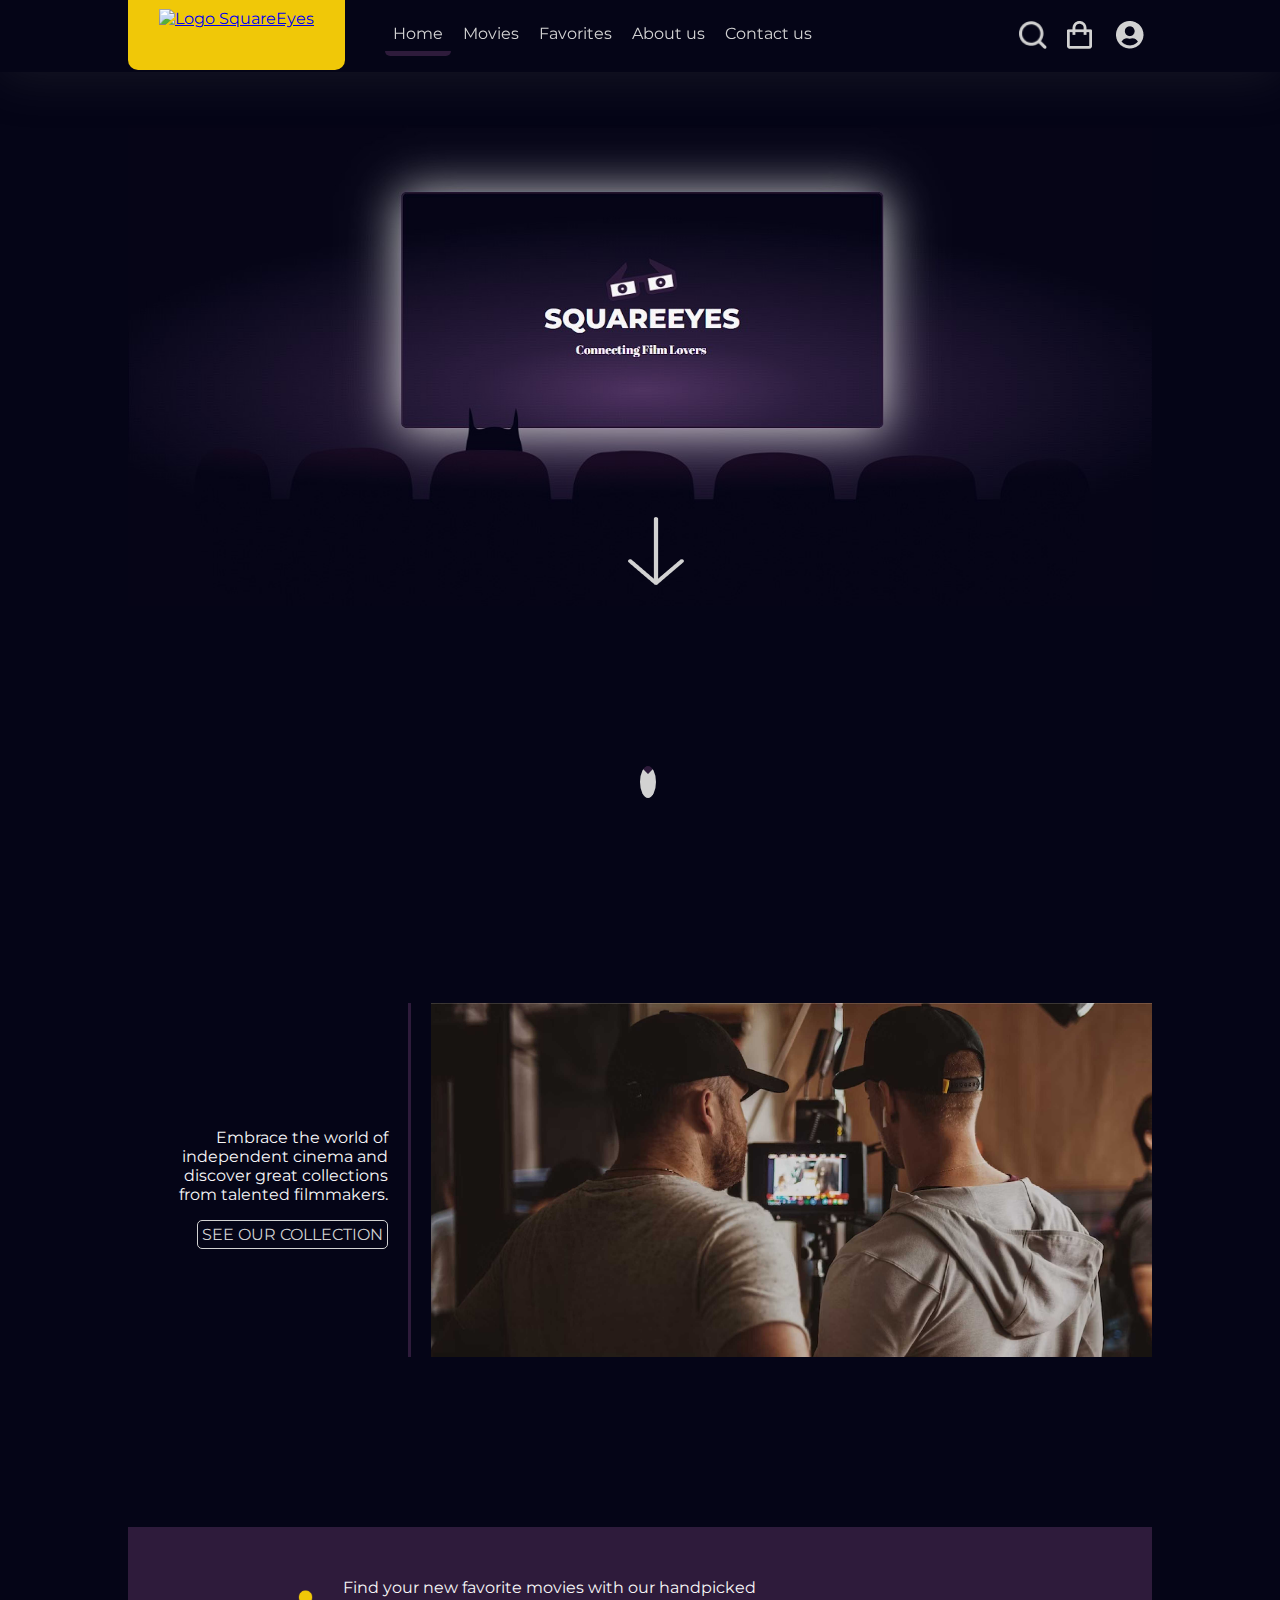
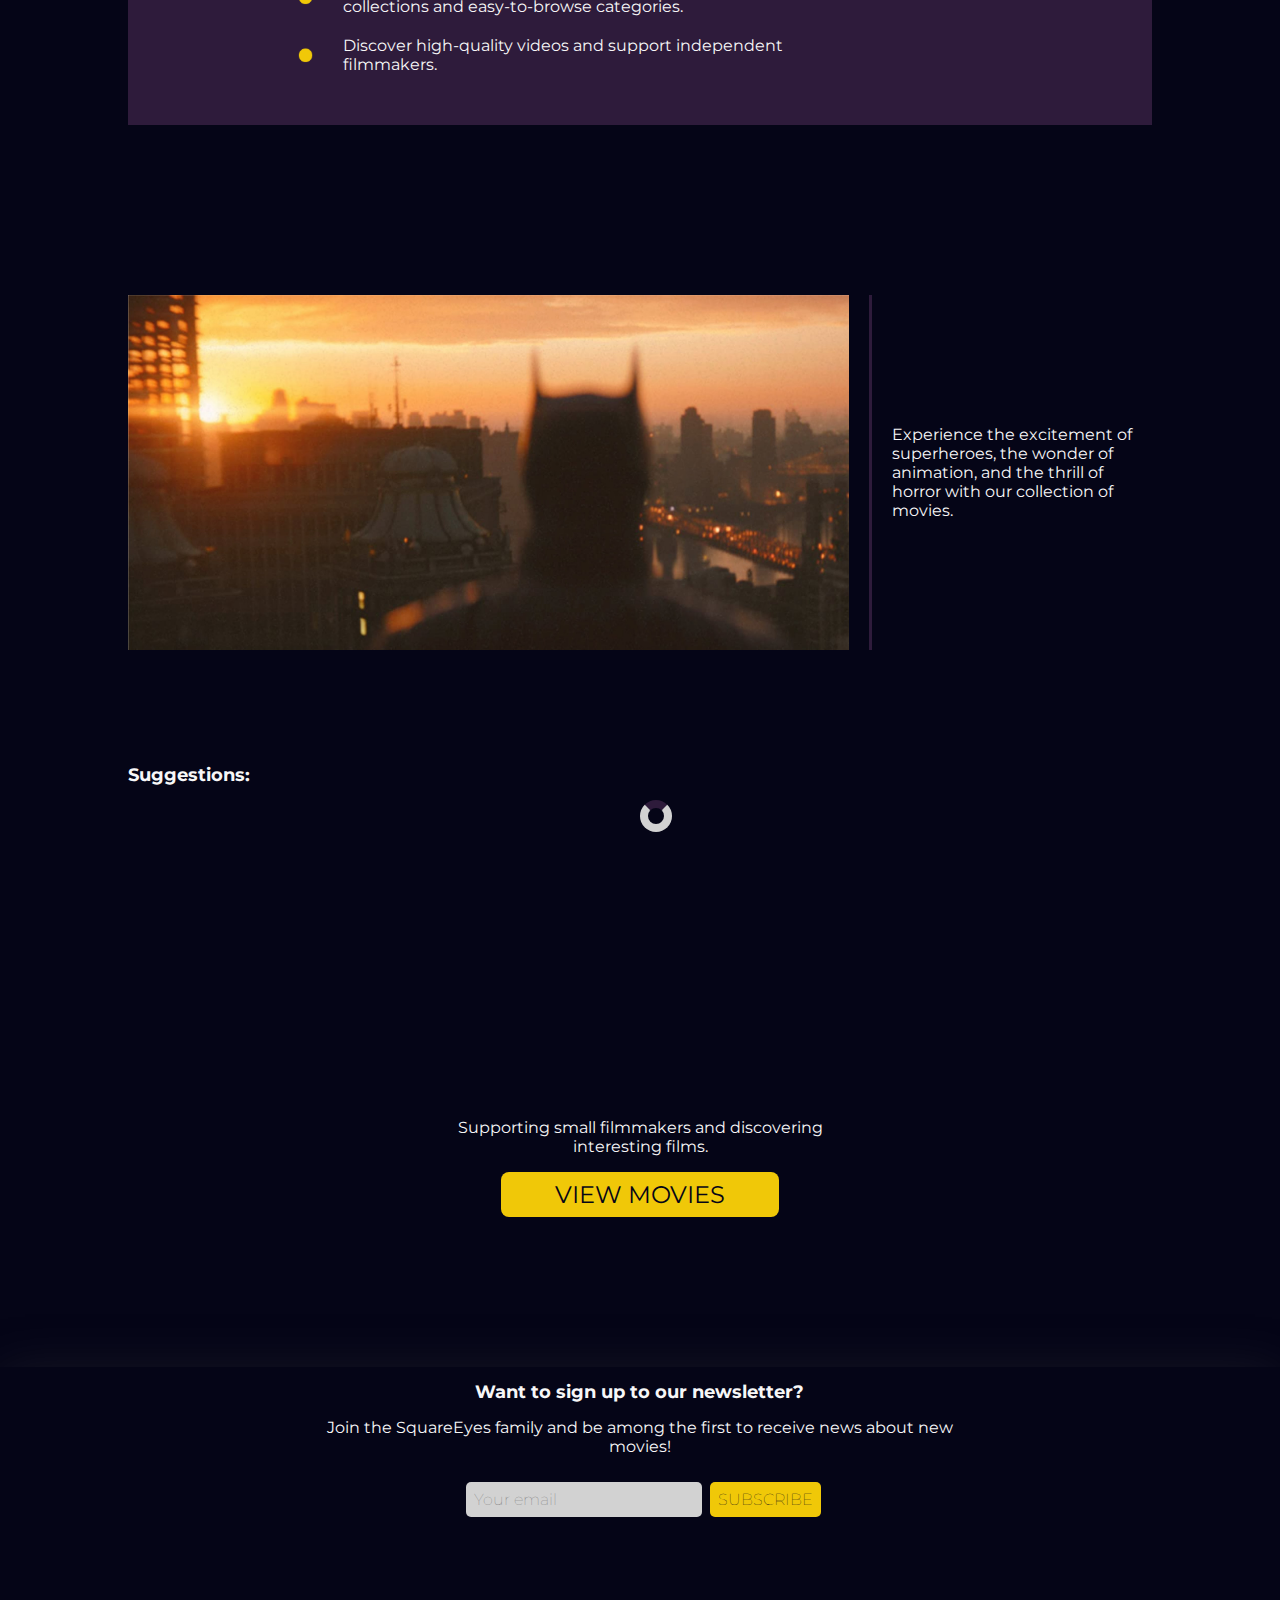
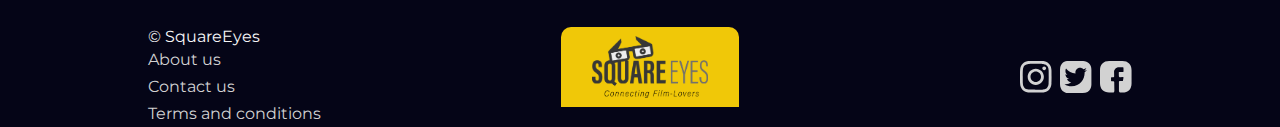
==== commit c042307d: "Update index.html" ====
--- a/index.html
+++ b/index.html
@@ -110,9 +110,9 @@
           </a>
         </div>
       </section> -->
-    <section>
+    <!-- <section>
       <h1 class="h1text">Buy and stream your favorite movies!</h1>
-    </section>
+    </section> -->
     <section class="section5" id="section5">
       <div id="mostPopularNow" class="section5">
         <div class="loader_area">
